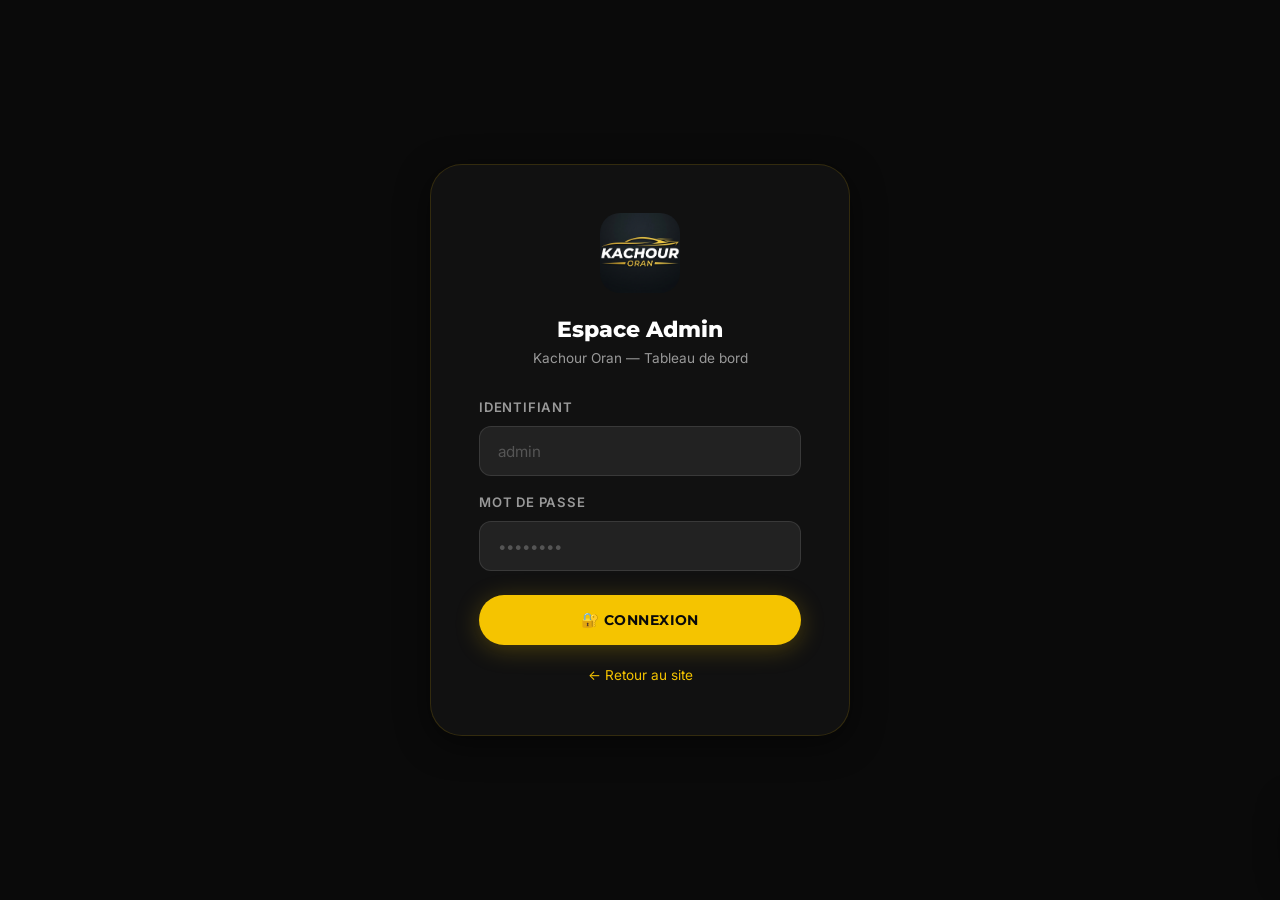
==== admin.html @ e305ddb3 "feat: Site Kachour Oran - Location de voitures - Version initiale complete" ====
<!DOCTYPE html>
<html lang="fr">
<head>
  <meta charset="UTF-8" />
  <meta name="viewport" content="width=device-width, initial-scale=1.0" />
  <title>Admin — Kachour Oran</title>
  <meta name="robots" content="noindex, nofollow" />
  <link rel="stylesheet" href="assets/css/style.css" />
  <style>
    body { background: var(--black); }

    /* ---- Login Screen ---- */
    .login-screen {
      min-height: 100vh;
      display: flex;
      align-items: center;
      justify-content: center;
      padding: 24px;
    }

    .login-card {
      background: var(--black-2);
      border: 1px solid rgba(245,196,0,0.15);
      border-radius: var(--radius-xl);
      padding: 48px;
      width: 100%;
      max-width: 420px;
      text-align: center;
      box-shadow: var(--shadow-card);
    }

    .login-logo {
      width: 80px; height: 80px;
      border-radius: var(--radius-lg);
      overflow: hidden;
      margin: 0 auto 24px;
    }

    .login-logo img { width: 100%; height: 100%; object-fit: cover; }

    /* ---- Admin Layout ---- */
    .admin-layout {
      display: none;
      min-height: 100vh;
    }

    .admin-layout.active { display: flex; }

    .admin-sidebar {
      width: 260px;
      min-height: 100vh;
      background: var(--black-2);
      border-right: 1px solid rgba(245,196,0,0.1);
      padding: 24px 0;
      display: flex;
      flex-direction: column;
      position: fixed;
      top: 0; left: 0;
      z-index: 100;
    }

    .sidebar-logo {
      display: flex;
      align-items: center;
      gap: 12px;
      padding: 0 24px 24px;
      border-bottom: 1px solid rgba(255,255,255,0.06);
      margin-bottom: 16px;
    }

    .sidebar-logo img { width: 44px; height: 44px; border-radius: 8px; object-fit: cover; }
    .sidebar-logo-text { font-family: var(--font-heading); font-weight: 800; font-size: 0.95rem; }
    .sidebar-logo-badge { font-size: 0.65rem; color: var(--gold); font-weight: 600; letter-spacing: 0.08em; text-transform: uppercase; }

    .sidebar-nav { flex: 1; padding: 0 12px; }

    .sidebar-nav-link {
      display: flex;
      align-items: center;
      gap: 12px;
      padding: 12px 16px;
      border-radius: var(--radius-md);
      font-size: 0.88rem;
      font-weight: 600;
      color: rgba(255,255,255,0.6);
      cursor: pointer;
      transition: var(--transition-fast);
      margin-bottom: 4px;
      border: none;
      background: none;
      width: 100%;
      text-align: left;
    }

    .sidebar-nav-link:hover { background: rgba(255,255,255,0.05); color: var(--white); }
    .sidebar-nav-link.active { background: rgba(245,196,0,0.12); color: var(--gold); }

    .sidebar-nav-icon { font-size: 1.1rem; width: 22px; text-align: center; }

    .sidebar-footer { padding: 16px 24px; border-top: 1px solid rgba(255,255,255,0.06); }

    /* ---- Admin Main ---- */
    .admin-main {
      margin-left: 260px;
      flex: 1;
      padding: 32px;
      min-height: 100vh;
    }

    .admin-topbar {
      display: flex;
      align-items: center;
      justify-content: space-between;
      margin-bottom: 32px;
    }

    .admin-title { font-family: var(--font-heading); font-weight: 800; font-size: 1.4rem; }
    .admin-date { font-size: 0.82rem; color: var(--grey-2); }

    /* ---- KPI Cards ---- */
    .kpi-grid {
      display: grid;
      grid-template-columns: repeat(4, 1fr);
      gap: 20px;
      margin-bottom: 32px;
    }

    .kpi-card {
      background: var(--black-2);
      border: 1px solid rgba(255,255,255,0.06);
      border-radius: var(--radius-lg);
      padding: 24px;
      transition: var(--transition-fast);
    }

    .kpi-card:hover { border-color: rgba(245,196,0,0.2); }

    .kpi-top { display: flex; align-items: center; justify-content: space-between; margin-bottom: 12px; }
    .kpi-icon { font-size: 1.5rem; }
    .kpi-trend { font-size: 0.75rem; font-weight: 600; padding: 3px 8px; border-radius: 50px; }
    .kpi-trend.up { background: rgba(72,199,142,0.15); color: #48c78e; }
    .kpi-trend.down { background: rgba(229,62,62,0.15); color: #e53e3e; }
    .kpi-value { font-family: var(--font-heading); font-size: 1.8rem; font-weight: 900; margin-bottom: 4px; }
    .kpi-label { font-size: 0.78rem; color: var(--grey-2); font-weight: 500; }

    /* ---- Tables ---- */
    .admin-panel { display: none; }
    .admin-panel.active { display: block; }

    .admin-section-header {
      display: flex;
      align-items: center;
      justify-content: space-between;
      margin-bottom: 20px;
    }

    .admin-section-title {
      font-family: var(--font-heading);
      font-weight: 800;
      font-size: 1.05rem;
    }

    .table-card {
      background: var(--black-2);
      border: 1px solid rgba(255,255,255,0.06);
      border-radius: var(--radius-lg);
      overflow: hidden;
    }

    .data-table {
      width: 100%;
      border-collapse: collapse;
    }

    .data-table th {
      background: var(--black-3);
      padding: 14px 16px;
      text-align: left;
      font-size: 0.75rem;
      font-weight: 700;
      letter-spacing: 0.08em;
      text-transform: uppercase;
      color: var(--grey-2);
      border-bottom: 1px solid rgba(255,255,255,0.05);
    }

    .data-table td {
      padding: 14px 16px;
      font-size: 0.88rem;
      border-bottom: 1px solid rgba(255,255,255,0.04);
      vertical-align: middle;
    }

    .data-table tr:last-child td { border-bottom: none; }
    .data-table tr:hover td { background: rgba(245,196,0,0.03); }

    /* Status badges */
    .status-badge {
      display: inline-block;
      padding: 4px 10px;
      border-radius: 50px;
      font-size: 0.72rem;
      font-weight: 700;
      letter-spacing: 0.04em;
    }

    .status-confirmed  { background: rgba(72,199,142,0.15); color: #48c78e; }
    .status-pending    { background: rgba(245,196,0,0.15); color: #f5c400; }
    .status-cancelled  { background: rgba(229,62,62,0.15); color: #e53e3e; }
    .status-available  { background: rgba(72,199,142,0.15); color: #48c78e; }
    .status-rented     { background: rgba(245,196,0,0.15); color: #f5c400; }
    .status-maintenance{ background: rgba(229,62,62,0.15); color: #e53e3e; }

    /* ---- Action buttons ---- */
    .action-btn {
      padding: 6px 12px;
      border-radius: 6px;
      font-size: 0.75rem;
      font-weight: 600;
      cursor: pointer;
      border: none;
      transition: var(--transition-fast);
      font-family: var(--font-body);
    }

    .action-btn-view  { background: rgba(255,255,255,0.08); color: var(--white); }
    .action-btn-edit  { background: rgba(245,196,0,0.12); color: var(--gold); }
    .action-btn-del   { background: rgba(229,62,62,0.12); color: #e53e3e; }
    .action-btn:hover { opacity: 0.8; transform: translateY(-1px); }

    /* ---- Search / filter bar ---- */
    .search-bar {
      display: flex;
      align-items: center;
      gap: 12px;
      margin-bottom: 20px;
      flex-wrap: wrap;
    }

    .search-input {
      flex: 1;
      min-width: 200px;
      padding: 10px 16px;
      background: var(--black-3);
      border: 1px solid rgba(255,255,255,0.1);
      border-radius: var(--radius-md);
      color: var(--white);
      font-size: 0.88rem;
      outline: none;
    }

    .search-input:focus { border-color: var(--gold); }

    /* ---- Responsive ---- */
    @media (max-width: 1024px) {
      .kpi-grid { grid-template-columns: repeat(2, 1fr); }
    }

    @media (max-width: 768px) {
      .admin-sidebar { transform: translateX(-100%); transition: transform 0.3s; }
      .admin-sidebar.open { transform: translateX(0); }
      .admin-main { margin-left: 0; padding: 16px; }
      .kpi-grid { grid-template-columns: 1fr 1fr; }
    }
  </style>
</head>
<body>

  <!-- ===== LOGIN SCREEN ===== -->
  <div class="login-screen" id="login-screen">
    <div class="login-card" id="login-card">
      <div class="login-logo">
        <img src="assets/images/logo.jpg" alt="Kachour Oran" />
      </div>
      <h1 class="heading-sm" style="margin-bottom:6px;">Espace Admin</h1>
      <p class="body-sm text-grey" style="margin-bottom:28px;">Kachour Oran — Tableau de bord</p>

      <div class="form-group" style="margin-bottom:16px;text-align:left;">
        <label class="form-label" for="login-user">Identifiant</label>
        <input class="form-control" type="text" id="login-user" placeholder="admin" />
      </div>

      <div class="form-group" style="margin-bottom:24px;text-align:left;">
        <label class="form-label" for="login-pass">Mot de passe</label>
        <input class="form-control" type="password" id="login-pass" placeholder="••••••••" />
      </div>

      <div id="login-err" style="color:#e53e3e;font-size:0.82rem;margin-bottom:12px;display:none;">
        ❌ Identifiants incorrects
      </div>

      <button class="btn btn-primary" id="login-btn" onclick="doLogin()" style="width:100%;justify-content:center;">
        🔐 Connexion
      </button>

      <p class="body-sm text-grey" style="margin-top:20px;">
        <a href="index.html" style="color:var(--gold);">← Retour au site</a>
      </p>
    </div>
  </div>

  <!-- ===== ADMIN LAYOUT ===== -->
  <div class="admin-layout" id="admin-layout">

    <!-- Sidebar -->
    <aside class="admin-sidebar" id="admin-sidebar" role="navigation" aria-label="Menu admin">
      <div class="sidebar-logo">
        <img src="assets/images/logo.jpg" alt="Kachour Oran" />
        <div>
          <div class="sidebar-logo-text">KACHOUR</div>
          <div class="sidebar-logo-badge">Administration</div>
        </div>
      </div>

      <nav class="sidebar-nav">
        <button class="sidebar-nav-link active" id="nav-dashboard" onclick="showPanel('dashboard')">
          <span class="sidebar-nav-icon">📊</span> Tableau de bord
        </button>
        <button class="sidebar-nav-link" id="nav-reservations" onclick="showPanel('reservations')">
          <span class="sidebar-nav-icon">📅</span> Réservations
        </button>
        <button class="sidebar-nav-link" id="nav-vehicles" onclick="showPanel('vehicles')">
          <span class="sidebar-nav-icon">🚗</span> Véhicules
        </button>
        <button class="sidebar-nav-link" id="nav-clients" onclick="showPanel('clients')">
          <span class="sidebar-nav-icon">👥</span> Clients
        </button>
        <button class="sidebar-nav-link" id="nav-settings" onclick="showPanel('settings')">
          <span class="sidebar-nav-icon">⚙️</span> Paramètres
        </button>
      </nav>

      <div class="sidebar-footer">
        <button class="sidebar-nav-link" id="logout-btn" onclick="doLogout()" style="color:#e53e3e;">
          <span class="sidebar-nav-icon">🚪</span> Déconnexion
        </button>
      </div>
    </aside>

    <!-- Main content -->
    <main class="admin-main" id="admin-main">

      <div class="admin-topbar">
        <div>
          <div class="admin-title" id="panel-title">Tableau de bord</div>
          <div class="admin-date" id="current-date"></div>
        </div>
        <div style="display:flex;align-items:center;gap:12px;">
          <a href="index.html" class="btn btn-outline" id="view-site-btn" style="font-size:0.8rem;padding:10px 18px;" target="_blank">🌐 Voir le site</a>
          <div style="width:38px;height:38px;background:rgba(245,196,0,0.15);border-radius:50%;display:flex;align-items:center;justify-content:center;font-size:1.1rem;">👤</div>
        </div>
      </div>

      <!-- ===== DASHBOARD PANEL ===== -->
      <div class="admin-panel active" id="panel-dashboard">

        <!-- KPIs -->
        <div class="kpi-grid" id="kpi-grid">
          <div class="kpi-card" id="kpi-reservations">
            <div class="kpi-top">
              <span class="kpi-icon">📅</span>
              <span class="kpi-trend up" id="kpi-res-trend">+12%</span>
            </div>
            <div class="kpi-value" id="kpi-res-val">24</div>
            <div class="kpi-label">Réservations ce mois</div>
          </div>
          <div class="kpi-card" id="kpi-revenue">
            <div class="kpi-top">
              <span class="kpi-icon">💰</span>
              <span class="kpi-trend up" id="kpi-rev-trend">+8%</span>
            </div>
            <div class="kpi-value" id="kpi-rev-val">186 000</div>
            <div class="kpi-label">Chiffre d'affaires (DZD)</div>
          </div>
          <div class="kpi-card" id="kpi-cars">
            <div class="kpi-top">
              <span class="kpi-icon">🚗</span>
              <span class="kpi-trend up" id="kpi-cars-trend">+2</span>
            </div>
            <div class="kpi-value" id="kpi-cars-val">6</div>
            <div class="kpi-label">Véhicules actifs</div>
          </div>
          <div class="kpi-card" id="kpi-clients">
            <div class="kpi-top">
              <span class="kpi-icon">👥</span>
              <span class="kpi-trend up" id="kpi-cli-trend">+5</span>
            </div>
            <div class="kpi-value" id="kpi-cli-val">89</div>
            <div class="kpi-label">Clients enregistrés</div>
          </div>
        </div>

        <!-- Recent reservations -->
        <div class="admin-section-header" id="recent-res-header">
          <div class="admin-section-title">📋 Réservations récentes</div>
          <button class="btn btn-outline" id="see-all-res-btn" onclick="showPanel('reservations')" style="font-size:0.8rem;padding:8px 16px;">Voir tout →</button>
        </div>

        <div class="table-card" id="recent-table-card">
          <table class="data-table" id="recent-table">
            <thead>
              <tr>
                <th>Réf.</th>
                <th>Client</th>
                <th>Véhicule</th>
                <th>Dates</th>
                <th>Total</th>
                <th>Statut</th>
              </tr>
            </thead>
            <tbody id="recent-tbody">
              <tr>
                <td><strong>KAC-1042</strong></td>
                <td>Karim Bensalem</td>
                <td>Renault Clio 5</td>
                <td>12 – 15 Déc 2024</td>
                <td style="color:var(--gold);font-weight:700;">9 000 DZD</td>
                <td><span class="status-badge status-confirmed">✅ Confirmé</span></td>
              </tr>
              <tr>
                <td><strong>KAC-1041</strong></td>
                <td>Samia Lamine</td>
                <td>Geely GX3 Pro</td>
                <td>10 – 14 Déc 2024</td>
                <td style="color:var(--gold);font-weight:700;">18 000 DZD</td>
                <td><span class="status-badge status-confirmed">✅ Confirmé</span></td>
              </tr>
              <tr>
                <td><strong>KAC-1040</strong></td>
                <td>Mohamed Rezki</td>
                <td>Hyundai i10</td>
                <td>08 – 10 Déc 2024</td>
                <td style="color:var(--gold);font-weight:700;">5 000 DZD</td>
                <td><span class="status-badge status-pending">⏳ En attente</span></td>
              </tr>
              <tr>
                <td><strong>KAC-1039</strong></td>
                <td>Fatima Zerrouki</td>
                <td>Dacia Logan</td>
                <td>05 – 08 Déc 2024</td>
                <td style="color:var(--gold);font-weight:700;">10 500 DZD</td>
                <td><span class="status-badge status-confirmed">✅ Confirmé</span></td>
              </tr>
              <tr>
                <td><strong>KAC-1038</strong></td>
                <td>Omar Khelil</td>
                <td>Peugeot 208</td>
                <td>01 – 03 Déc 2024</td>
                <td style="color:var(--gold);font-weight:700;">6 400 DZD</td>
                <td><span class="status-badge status-cancelled">❌ Annulé</span></td>
              </tr>
            </tbody>
          </table>
        </div>

      </div>

      <!-- ===== RESERVATIONS PANEL ===== -->
      <div class="admin-panel" id="panel-reservations">
        <div class="admin-section-header">
          <div class="admin-section-title">📅 Toutes les réservations</div>
          <button class="btn btn-primary" id="add-res-btn" style="font-size:0.82rem;padding:10px 18px;">+ Nouvelle</button>
        </div>

        <div class="search-bar" id="res-search-bar">
          <input class="search-input" type="text" id="res-search" placeholder="🔍 Rechercher un client, une réf..." />
          <select class="form-control" id="res-filter-status" style="max-width:160px;padding:10px 14px;height:auto;">
            <option value="">Tous les statuts</option>
            <option value="confirmed">Confirmé</option>
            <option value="pending">En attente</option>
            <option value="cancelled">Annulé</option>
          </select>
        </div>

        <div class="table-card" id="res-table-card">
          <table class="data-table" id="res-table">
            <thead>
              <tr>
                <th>Réf.</th>
                <th>Client</th>
                <th>Téléphone</th>
                <th>Véhicule</th>
                <th>Début</th>
                <th>Fin</th>
                <th>Total</th>
                <th>Statut</th>
                <th>Actions</th>
              </tr>
            </thead>
            <tbody id="res-tbody">
              <tr><td><strong>KAC-1042</strong></td><td>Karim Bensalem</td><td>0770123456</td><td>Clio 5</td><td>12/12</td><td>15/12</td><td style="color:var(--gold);font-weight:700;">9 000</td><td><span class="status-badge status-confirmed">Confirmé</span></td><td><button class="action-btn action-btn-edit" id="edit-res-1042">✏️</button> <button class="action-btn action-btn-del" id="del-res-1042">🗑️</button></td></tr>
              <tr><td><strong>KAC-1041</strong></td><td>Samia Lamine</td><td>0660987654</td><td>Geely GX3</td><td>10/12</td><td>14/12</td><td style="color:var(--gold);font-weight:700;">18 000</td><td><span class="status-badge status-confirmed">Confirmé</span></td><td><button class="action-btn action-btn-edit" id="edit-res-1041">✏️</button> <button class="action-btn action-btn-del" id="del-res-1041">🗑️</button></td></tr>
              <tr><td><strong>KAC-1040</strong></td><td>Mohamed Rezki</td><td>0550456123</td><td>i10</td><td>08/12</td><td>10/12</td><td style="color:var(--gold);font-weight:700;">5 000</td><td><span class="status-badge status-pending">En attente</span></td><td><button class="action-btn action-btn-edit" id="edit-res-1040">✏️</button> <button class="action-btn action-btn-del" id="del-res-1040">🗑️</button></td></tr>
              <tr><td><strong>KAC-1039</strong></td><td>Fatima Zerrouki</td><td>0770654321</td><td>Logan</td><td>05/12</td><td>08/12</td><td style="color:var(--gold);font-weight:700;">10 500</td><td><span class="status-badge status-confirmed">Confirmé</span></td><td><button class="action-btn action-btn-edit" id="edit-res-1039">✏️</button> <button class="action-btn action-btn-del" id="del-res-1039">🗑️</button></td></tr>
              <tr><td><strong>KAC-1038</strong></td><td>Omar Khelil</td><td>0660111222</td><td>Peugeot 208</td><td>01/12</td><td>03/12</td><td style="color:var(--gold);font-weight:700;">6 400</td><td><span class="status-badge status-cancelled">Annulé</span></td><td><button class="action-btn action-btn-edit" id="edit-res-1038">✏️</button> <button class="action-btn action-btn-del" id="del-res-1038">🗑️</button></td></tr>
            </tbody>
          </table>
        </div>
      </div>

      <!-- ===== VEHICLES PANEL ===== -->
      <div class="admin-panel" id="panel-vehicles">
        <div class="admin-section-header">
          <div class="admin-section-title">🚗 Gestion des véhicules</div>
          <button class="btn btn-primary" id="add-car-btn" style="font-size:0.82rem;padding:10px 18px;">+ Ajouter</button>
        </div>
        <div class="table-card" id="vehicles-table-card">
          <table class="data-table" id="vehicles-table">
            <thead>
              <tr><th>ID</th><th>Véhicule</th><th>Catégorie</th><th>Immatriculation</th><th>Prix/jour</th><th>Kilométrage</th><th>Statut</th><th>Actions</th></tr>
            </thead>
            <tbody id="vehicles-tbody">
              <tr><td>V001</td><td>Renault Clio 5</td><td>Économique</td><td>12345-217-31</td><td style="color:var(--gold);">3 000 DZD</td><td>45 200 km</td><td><span class="status-badge status-available">Disponible</span></td><td><button class="action-btn action-btn-edit" id="edit-car-1">✏️</button></td></tr>
              <tr><td>V002</td><td>Geely GX3 Pro</td><td>SUV</td><td>54321-217-31</td><td style="color:var(--gold);">4 500 DZD</td><td>22 800 km</td><td><span class="status-badge status-rented">En location</span></td><td><button class="action-btn action-btn-edit" id="edit-car-2">✏️</button></td></tr>
              <tr><td>V003</td><td>Hyundai i10</td><td>Compacte</td><td>67890-217-31</td><td style="color:var(--gold);">2 500 DZD</td><td>61 000 km</td><td><span class="status-badge status-available">Disponible</span></td><td><button class="action-btn action-btn-edit" id="edit-car-3">✏️</button></td></tr>
              <tr><td>V004</td><td>Dacia Logan</td><td>Familiale</td><td>11111-217-31</td><td style="color:var(--gold);">3 500 DZD</td><td>38 500 km</td><td><span class="status-badge status-available">Disponible</span></td><td><button class="action-btn action-btn-edit" id="edit-car-4">✏️</button></td></tr>
              <tr><td>V005</td><td>Peugeot 208</td><td>Économique</td><td>22222-217-31</td><td style="color:var(--gold);">3 200 DZD</td><td>29 100 km</td><td><span class="status-badge status-maintenance">Révision</span></td><td><button class="action-btn action-btn-edit" id="edit-car-5">✏️</button></td></tr>
              <tr><td>V006</td><td>Renault Kangoo</td><td>Utilitaire</td><td>33333-217-31</td><td style="color:var(--gold);">4 000 DZD</td><td>78 200 km</td><td><span class="status-badge status-available">Disponible</span></td><td><button class="action-btn action-btn-edit" id="edit-car-6">✏️</button></td></tr>
            </tbody>
          </table>
        </div>
      </div>

      <!-- ===== CLIENTS PANEL ===== -->
      <div class="admin-panel" id="panel-clients">
        <div class="admin-section-header">
          <div class="admin-section-title">👥 Gestion des clients</div>
        </div>
        <div class="search-bar" id="cli-search-bar">
          <input class="search-input" type="text" id="cli-search" placeholder="🔍 Rechercher un client..." />
        </div>
        <div class="table-card" id="clients-table-card">
          <table class="data-table" id="clients-table">
            <thead>
              <tr><th>ID</th><th>Nom complet</th><th>Téléphone</th><th>Email</th><th>Réservations</th><th>Dernier contact</th><th>Actions</th></tr>
            </thead>
            <tbody id="clients-tbody">
              <tr><td>C001</td><td>Karim Bensalem</td><td>0770123456</td><td>karim@email.com</td><td>3</td><td>12 Déc 2024</td><td><button class="action-btn action-btn-view" id="view-client-1">👁️</button></td></tr>
              <tr><td>C002</td><td>Samia Lamine</td><td>0660987654</td><td>samia@email.com</td><td>1</td><td>10 Déc 2024</td><td><button class="action-btn action-btn-view" id="view-client-2">👁️</button></td></tr>
              <tr><td>C003</td><td>Mohamed Rezki</td><td>0550456123</td><td>—</td><td>2</td><td>08 Déc 2024</td><td><button class="action-btn action-btn-view" id="view-client-3">👁️</button></td></tr>
              <tr><td>C004</td><td>Fatima Zerrouki</td><td>0770654321</td><td>fatima@email.com</td><td>1</td><td>05 Déc 2024</td><td><button class="action-btn action-btn-view" id="view-client-4">👁️</button></td></tr>
              <tr><td>C005</td><td>Omar Khelil</td><td>0660111222</td><td>—</td><td>1</td><td>01 Déc 2024</td><td><button class="action-btn action-btn-view" id="view-client-5">👁️</button></td></tr>
            </tbody>
          </table>
        </div>
      </div>

      <!-- ===== SETTINGS PANEL ===== -->
      <div class="admin-panel" id="panel-settings">
        <div class="admin-section-title" style="margin-bottom:24px;">⚙️ Paramètres</div>
        <div style="background:var(--black-2);border:1px solid rgba(255,255,255,0.06);border-radius:var(--radius-lg);padding:32px;max-width:600px;">
          <div style="margin-bottom:20px;" class="form-group">
            <label class="form-label" for="setting-phone">📞 Téléphone affiché</label>
            <input class="form-control" type="tel" id="setting-phone" value="0770 78 94 15" />
          </div>
          <div style="margin-bottom:20px;" class="form-group">
            <label class="form-label" for="setting-email">📧 Email affiché</label>
            <input class="form-control" type="email" id="setting-email" value="Gklocation93@gmail.com" />
          </div>
          <div style="margin-bottom:20px;" class="form-group">
            <label class="form-label" for="setting-address">📍 Adresse</label>
            <input class="form-control" type="text" id="setting-address" value="Oran, Algérie" />
          </div>
          <button class="btn btn-primary" id="save-settings-btn" onclick="showToast('Paramètres sauvegardés !')">💾 Sauvegarder</button>
        </div>
      </div>

    </main>
  </div>

  <!-- Toast -->
  <div class="toast" id="admin-toast" role="alert">
    <span class="toast-icon">✅</span>
    <span id="admin-toast-msg">Action effectuée</span>
  </div>

  <script>
    // ===== Date =====
    document.getElementById('current-date').textContent = new Date().toLocaleDateString('fr-DZ', {
      weekday: 'long', day: 'numeric', month: 'long', year: 'numeric'
    });

    // ===== Login =====
    // Demo credentials (hardcoded prototype — not for production)
    const ADMIN_USER = 'admin';
    const ADMIN_PASS = 'kachour2024';

    document.getElementById('login-pass').addEventListener('keydown', (e) => {
      if (e.key === 'Enter') doLogin();
    });

    function doLogin() {
      const u = document.getElementById('login-user').value.trim();
      const p = document.getElementById('login-pass').value;

      if (u === ADMIN_USER && p === ADMIN_PASS) {
        document.getElementById('login-screen').style.display = 'none';
        document.getElementById('admin-layout').classList.add('active');
      } else {
        document.getElementById('login-err').style.display = 'block';
        document.getElementById('login-pass').value = '';
        document.getElementById('login-pass').focus();
      }
    }

    function doLogout() {
      document.getElementById('admin-layout').classList.remove('active');
      document.getElementById('login-screen').style.display = 'flex';
      document.getElementById('login-user').value = '';
      document.getElementById('login-pass').value = '';
    }

    // ===== Panel navigation =====
    const panelTitles = {
      dashboard:    '📊 Tableau de bord',
      reservations: '📅 Réservations',
      vehicles:     '🚗 Véhicules',
      clients:      '👥 Clients',
      settings:     '⚙️ Paramètres'
    };

    function showPanel(name) {
      document.querySelectorAll('.admin-panel').forEach(p => p.classList.remove('active'));
      document.querySelectorAll('.sidebar-nav-link').forEach(l => l.classList.remove('active'));

      document.getElementById('panel-' + name).classList.add('active');
      document.getElementById('nav-' + name).classList.add('active');
      document.getElementById('panel-title').textContent = panelTitles[name] || name;
    }

    // ===== Toast =====
    function showToast(msg) {
      const t = document.getElementById('admin-toast');
      document.getElementById('admin-toast-msg').textContent = msg;
      t.classList.add('show');
      setTimeout(() => t.classList.remove('show'), 3000);
    }

    // ===== Action button listeners =====
    document.querySelectorAll('.action-btn-del').forEach(btn => {
      btn.addEventListener('click', function() {
        if (confirm('Supprimer cet élément ?')) {
          this.closest('tr').style.opacity = '0.4';
          showToast('Supprimé avec succès.');
        }
      });
    });

    document.querySelectorAll('.action-btn-edit').forEach(btn => {
      btn.addEventListener('click', () => showToast('Mode édition activé (bientôt disponible).'));
    });

    document.querySelectorAll('.action-btn-view').forEach(btn => {
      btn.addEventListener('click', () => showToast('Fiche client (bientôt disponible).'));
    });

    // ===== Search filters =====
    document.getElementById('res-search').addEventListener('input', function() {
      const q = this.value.toLowerCase();
      document.querySelectorAll('#res-tbody tr').forEach(tr => {
        tr.style.display = tr.textContent.toLowerCase().includes(q) ? '' : 'none';
      });
    });

    document.getElementById('cli-search').addEventListener('input', function() {
      const q = this.value.toLowerCase();
      document.querySelectorAll('#clients-tbody tr').forEach(tr => {
        tr.style.display = tr.textContent.toLowerCase().includes(q) ? '' : 'none';
      });
    });
  </script>
</body>
</html>
---- assets/css/style.css ----
/* ===================================================
   KACHOUR ORAN — Design System
   Palette: #0a0a0a (noir), #f5c400 (or), #ffffff
   =================================================== */

/* ---------- 1. Fonts ---------- */
@import url('https://fonts.googleapis.com/css2?family=Montserrat:wght@400;600;700;800;900&family=Inter:wght@300;400;500;600&display=swap');

/* ---------- 2. CSS Variables ---------- */
:root {
  --gold:       #f5c400;
  --gold-dark:  #d4a900;
  --gold-light: #ffe566;
  --black:      #0a0a0a;
  --black-2:    #111111;
  --black-3:    #1a1a1a;
  --black-4:    #222222;
  --white:      #ffffff;
  --grey-1:     #f0f0f0;
  --grey-2:     #999999;
  --grey-3:     #555555;

  --font-heading: 'Montserrat', sans-serif;
  --font-body:    'Inter', sans-serif;

  --radius-sm: 6px;
  --radius-md: 12px;
  --radius-lg: 20px;
  --radius-xl: 32px;

  --shadow-card: 0 8px 32px rgba(0,0,0,0.5);
  --shadow-gold: 0 4px 24px rgba(245,196,0,0.25);

  --transition-fast:   0.2s cubic-bezier(0.16,1,0.3,1);
  --transition-normal: 0.4s cubic-bezier(0.16,1,0.3,1);
  --transition-slow:   0.7s cubic-bezier(0.16,1,0.3,1);

  --nav-height: 72px;
  --container:  1240px;
}

/* ---------- 3. Reset & Base ---------- */
*, *::before, *::after { box-sizing: border-box; margin: 0; padding: 0; }

html {
  scroll-behavior: smooth;
  font-size: 16px;
}

body {
  font-family: var(--font-body);
  background: var(--black);
  color: var(--white);
  line-height: 1.6;
  overflow-x: hidden;
  -webkit-font-smoothing: antialiased;
}

img { max-width: 100%; display: block; }
a  { text-decoration: none; color: inherit; }
ul { list-style: none; }
button { cursor: pointer; border: none; background: none; font-family: inherit; }

/* ---------- 4. Layout ---------- */
.container {
  width: 100%;
  max-width: var(--container);
  margin: 0 auto;
  padding: 0 24px;
}

.section-padding { padding: 100px 0; }
.section-padding-sm { padding: 60px 0; }

/* ---------- 5. Typography ---------- */
h1, h2, h3, h4, h5 { font-family: var(--font-heading); font-weight: 800; line-height: 1.1; }

.heading-xl { font-size: clamp(2.4rem, 5vw, 4rem); letter-spacing: -0.02em; }
.heading-lg { font-size: clamp(1.8rem, 3.5vw, 3rem); letter-spacing: -0.015em; }
.heading-md { font-size: clamp(1.4rem, 2.5vw, 2rem); }
.heading-sm { font-size: clamp(1.1rem, 1.8vw, 1.4rem); }

.text-gold   { color: var(--gold); }
.text-grey   { color: var(--grey-2); }
.text-white  { color: var(--white); }
.text-center { text-align: center; }

.body-lg { font-size: 1.1rem; line-height: 1.7; }
.body-md { font-size: 0.95rem; line-height: 1.65; }
.body-sm { font-size: 0.85rem; line-height: 1.6; }

/* ---------- 6. Buttons ---------- */
.btn {
  display: inline-flex;
  align-items: center;
  gap: 8px;
  padding: 14px 32px;
  border-radius: 50px;
  font-family: var(--font-heading);
  font-weight: 700;
  font-size: 0.9rem;
  letter-spacing: 0.03em;
  text-transform: uppercase;
  transition: var(--transition-normal);
  position: relative;
  overflow: hidden;
  min-height: 50px;
}

.btn-primary {
  background: var(--gold);
  color: var(--black);
  box-shadow: var(--shadow-gold);
}
.btn-primary:hover {
  background: var(--gold-light);
  transform: translateY(-2px);
  box-shadow: 0 8px 32px rgba(245,196,0,0.4);
}

.btn-outline {
  background: transparent;
  color: var(--white);
  border: 2px solid rgba(255,255,255,0.3);
}
.btn-outline:hover {
  border-color: var(--gold);
  color: var(--gold);
  transform: translateY(-2px);
}

.btn-whatsapp {
  background: #25D366;
  color: #fff;
}
.btn-whatsapp:hover {
  background: #1aad52;
  transform: translateY(-2px);
}

/* ---------- 7. Navigation ---------- */
.navbar {
  position: fixed;
  top: 0; left: 0; right: 0;
  z-index: 1000;
  height: var(--nav-height);
  display: flex;
  align-items: center;
  background: rgba(10,10,10,0.85);
  backdrop-filter: blur(16px);
  -webkit-backdrop-filter: blur(16px);
  border-bottom: 1px solid rgba(245,196,0,0.1);
  transition: var(--transition-normal);
}

.navbar.scrolled {
  background: rgba(10,10,10,0.97);
  border-bottom-color: rgba(245,196,0,0.2);
}

.nav-inner {
  display: flex;
  align-items: center;
  justify-content: space-between;
  width: 100%;
}

.nav-logo {
  display: flex;
  align-items: center;
  gap: 10px;
}

.nav-logo img {
  height: 44px;
  width: auto;
  object-fit: contain;
  border-radius: 4px;
}

.nav-logo-text {
  font-family: var(--font-heading);
  font-weight: 900;
  font-size: 1.1rem;
  line-height: 1;
}
.nav-logo-text span {
  color: var(--gold);
  display: block;
  font-size: 0.65rem;
  letter-spacing: 0.15em;
  text-transform: uppercase;
  font-weight: 600;
}

.nav-links {
  display: flex;
  align-items: center;
  gap: 40px;
}

.nav-links a {
  font-size: 0.88rem;
  font-weight: 600;
  letter-spacing: 0.04em;
  text-transform: uppercase;
  color: rgba(255,255,255,0.75);
  transition: var(--transition-fast);
  position: relative;
  padding-bottom: 2px;
}

.nav-links a::after {
  content: '';
  position: absolute;
  bottom: -4px;
  left: 0;
  width: 0;
  height: 2px;
  background: var(--gold);
  transition: var(--transition-fast);
}

.nav-links a:hover,
.nav-links a.active {
  color: var(--white);
}

.nav-links a:hover::after,
.nav-links a.active::after {
  width: 100%;
}

.nav-cta { margin-left: 16px; }

/* Hamburger */
.hamburger {
  display: none;
  flex-direction: column;
  gap: 5px;
  padding: 8px;
  cursor: pointer;
}

.hamburger span {
  display: block;
  width: 24px;
  height: 2px;
  background: var(--white);
  border-radius: 2px;
  transition: var(--transition-fast);
}

.hamburger.active span:nth-child(1) { transform: translateY(7px) rotate(45deg); }
.hamburger.active span:nth-child(2) { opacity: 0; }
.hamburger.active span:nth-child(3) { transform: translateY(-7px) rotate(-45deg); }

/* Mobile menu */
.nav-mobile {
  display: none;
  position: fixed;
  top: var(--nav-height);
  left: 0; right: 0;
  background: rgba(10,10,10,0.98);
  backdrop-filter: blur(20px);
  padding: 24px;
  flex-direction: column;
  gap: 8px;
  border-bottom: 1px solid rgba(245,196,0,0.15);
  z-index: 999;
  transform: translateY(-20px);
  opacity: 0;
  pointer-events: none;
  transition: var(--transition-normal);
}

.nav-mobile.open {
  display: flex;
  transform: translateY(0);
  opacity: 1;
  pointer-events: auto;
}

.nav-mobile a {
  display: block;
  padding: 14px 16px;
  font-family: var(--font-heading);
  font-weight: 700;
  font-size: 1rem;
  text-transform: uppercase;
  letter-spacing: 0.04em;
  color: rgba(255,255,255,0.8);
  border-radius: var(--radius-md);
  transition: var(--transition-fast);
}

.nav-mobile a:hover,
.nav-mobile a.active {
  background: rgba(245,196,0,0.1);
  color: var(--gold);
}

/* ---------- 8. Section Header ---------- */
.section-header {
  text-align: center;
  margin-bottom: 64px;
}

.section-badge {
  display: inline-block;
  padding: 6px 16px;
  background: rgba(245,196,0,0.12);
  border: 1px solid rgba(245,196,0,0.3);
  border-radius: 50px;
  font-size: 0.78rem;
  font-weight: 700;
  letter-spacing: 0.1em;
  text-transform: uppercase;
  color: var(--gold);
  margin-bottom: 16px;
}

.section-divider {
  width: 60px;
  height: 3px;
  background: var(--gold);
  margin: 20px auto 0;
  border-radius: 2px;
}

/* ---------- 9. Cards ---------- */
.card {
  background: var(--black-3);
  border-radius: var(--radius-lg);
  border: 1px solid rgba(255,255,255,0.06);
  overflow: hidden;
  transition: var(--transition-normal);
}

.card:hover {
  border-color: rgba(245,196,0,0.2);
  transform: translateY(-4px);
  box-shadow: var(--shadow-card), var(--shadow-gold);
}

/* ---------- 10. Feature icons ---------- */
.feature-icon {
  width: 56px;
  height: 56px;
  border-radius: var(--radius-md);
  background: rgba(245,196,0,0.12);
  display: flex;
  align-items: center;
  justify-content: center;
  font-size: 1.6rem;
  flex-shrink: 0;
  transition: var(--transition-fast);
}

.card:hover .feature-icon {
  background: rgba(245,196,0,0.22);
}

/* ---------- 11. Badge / Tags ---------- */
.badge {
  display: inline-block;
  padding: 4px 12px;
  border-radius: 50px;
  font-size: 0.75rem;
  font-weight: 600;
  letter-spacing: 0.06em;
  text-transform: uppercase;
}

.badge-gold    { background: var(--gold); color: var(--black); }
.badge-outline { border: 1px solid var(--gold); color: var(--gold); }

/* ---------- 12. Stars ---------- */
.stars { color: var(--gold); letter-spacing: 2px; font-size: 1rem; }

/* ---------- 13. Form Elements ---------- */
.form-group { display: flex; flex-direction: column; gap: 8px; }

.form-label {
  font-size: 0.82rem;
  font-weight: 600;
  letter-spacing: 0.06em;
  text-transform: uppercase;
  color: var(--grey-2);
}

.form-control {
  width: 100%;
  padding: 14px 18px;
  background: var(--black-4);
  border: 1.5px solid rgba(255,255,255,0.1);
  border-radius: var(--radius-md);
  color: var(--white);
  font-family: var(--font-body);
  font-size: 0.95rem;
  outline: none;
  transition: var(--transition-fast);
  min-height: 50px;
}

.form-control:focus {
  border-color: var(--gold);
  background: rgba(245,196,0,0.04);
}

.form-control::placeholder { color: var(--grey-3); }

select.form-control { appearance: none; -webkit-appearance: none; cursor: pointer; }

/* ---------- 14. Progress steps ---------- */
.steps-bar {
  display: flex;
  align-items: center;
  gap: 0;
  margin-bottom: 48px;
}

.step-item {
  display: flex;
  flex-direction: column;
  align-items: center;
  gap: 8px;
  flex: 1;
  position: relative;
}

.step-item:not(:last-child)::after {
  content: '';
  position: absolute;
  top: 20px;
  left: 50%;
  width: 100%;
  height: 2px;
  background: rgba(255,255,255,0.1);
}

.step-item.done:not(:last-child)::after,
.step-item.active:not(:last-child)::after {
  background: var(--gold);
}

.step-circle {
  width: 40px;
  height: 40px;
  border-radius: 50%;
  background: var(--black-4);
  border: 2px solid rgba(255,255,255,0.15);
  display: flex;
  align-items: center;
  justify-content: center;
  font-weight: 700;
  font-size: 0.85rem;
  z-index: 1;
  transition: var(--transition-normal);
}

.step-item.active .step-circle {
  background: var(--gold);
  color: var(--black);
  border-color: var(--gold);
}

.step-item.done .step-circle {
  background: var(--gold);
  color: var(--black);
  border-color: var(--gold);
}

.step-label {
  font-size: 0.7rem;
  font-weight: 600;
  letter-spacing: 0.06em;
  text-transform: uppercase;
  color: var(--grey-2);
  white-space: nowrap;
}

.step-item.active .step-label { color: var(--gold); }
.step-item.done  .step-label  { color: rgba(255,255,255,0.7); }

/* ---------- 15. Scroll animations ---------- */
.reveal {
  opacity: 0;
  transform: translateY(30px);
}
.reveal.visible {
  opacity: 1;
  transform: translateY(0);
  transition: opacity var(--transition-slow), transform var(--transition-slow);
}

.reveal-left  { opacity: 0; transform: translateX(-30px); }
.reveal-right { opacity: 0; transform: translateX(30px); }
.reveal-left.visible,
.reveal-right.visible {
  opacity: 1;
  transform: translateX(0);
  transition: opacity var(--transition-slow), transform var(--transition-slow);
}

/* ---------- 16. Gold line accent ---------- */
.gold-line {
  width: 100%;
  height: 1px;
  background: linear-gradient(90deg, transparent, var(--gold), transparent);
  opacity: 0.3;
  margin: 0 auto;
}

/* ---------- 17. Notification toast ---------- */
.toast {
  position: fixed;
  bottom: 30px;
  right: 30px;
  background: var(--black-3);
  border: 1px solid rgba(245,196,0,0.3);
  border-radius: var(--radius-md);
  padding: 16px 24px;
  display: flex;
  align-items: center;
  gap: 12px;
  font-size: 0.9rem;
  font-weight: 500;
  box-shadow: var(--shadow-card);
  z-index: 9999;
  transform: translateX(120%);
  transition: transform 0.4s cubic-bezier(0.16,1,0.3,1);
}

.toast.show { transform: translateX(0); }
.toast-icon { font-size: 1.4rem; }

/* ---------- 18. Footer ---------- */
.footer {
  background: #050505;
  border-top: 1px solid rgba(245,196,0,0.1);
  padding: 72px 0 32px;
}

.footer-grid {
  display: grid;
  grid-template-columns: 2fr 1fr 1fr 1.5fr;
  gap: 48px;
  margin-bottom: 60px;
}

.footer-logo img {
  height: 50px;
  margin-bottom: 16px;
}

.footer-desc {
  font-size: 0.88rem;
  color: var(--grey-2);
  line-height: 1.75;
  max-width: 280px;
}

.footer-title {
  font-family: var(--font-heading);
  font-weight: 700;
  font-size: 0.8rem;
  letter-spacing: 0.1em;
  text-transform: uppercase;
  color: var(--gold);
  margin-bottom: 20px;
}

.footer-links { display: flex; flex-direction: column; gap: 10px; }
.footer-links a {
  font-size: 0.88rem;
  color: var(--grey-2);
  transition: var(--transition-fast);
}
.footer-links a:hover { color: var(--white); padding-left: 6px; }

.footer-contact-item {
  display: flex;
  align-items: flex-start;
  gap: 10px;
  font-size: 0.88rem;
  color: var(--grey-2);
  margin-bottom: 12px;
}
.footer-contact-icon {
  font-size: 1rem;
  margin-top: 2px;
  color: var(--gold);
  flex-shrink: 0;
}

.footer-bottom {
  border-top: 1px solid rgba(255,255,255,0.06);
  padding-top: 24px;
  display: flex;
  align-items: center;
  justify-content: space-between;
  font-size: 0.82rem;
  color: var(--grey-3);
}

/* ---------- 19. WhatsApp Floating Button ---------- */
.whatsapp-float {
  position: fixed;
  bottom: 30px;
  left: 30px;
  width: 58px;
  height: 58px;
  background: #25D366;
  border-radius: 50%;
  display: flex;
  align-items: center;
  justify-content: center;
  font-size: 1.6rem;
  box-shadow: 0 4px 20px rgba(37,211,102,0.4);
  transition: var(--transition-normal);
  z-index: 990;
}

.whatsapp-float:hover {
  transform: scale(1.1) translateY(-4px);
  box-shadow: 0 8px 32px rgba(37,211,102,0.5);
}

/* Pulse ring */
.whatsapp-float::before {
  content: '';
  position: absolute;
  inset: -6px;
  border-radius: 50%;
  border: 2px solid rgba(37,211,102,0.4);
  animation: pulse-ring 2s ease infinite;
}

@keyframes pulse-ring {
  0%   { transform: scale(1); opacity: 1; }
  100% { transform: scale(1.4); opacity: 0; }
}

/* ---------- 20. Page header ---------- */
.page-header {
  padding: 140px 0 80px;
  text-align: center;
  background: linear-gradient(180deg, rgba(245,196,0,0.05) 0%, transparent 100%);
  position: relative;
  overflow: hidden;
}

.page-header::before {
  content: '';
  position: absolute;
  top: 0; left: 0; right: 0;
  height: 1px;
  background: linear-gradient(90deg, transparent, var(--gold), transparent);
}

/* ---------- 21. Responsive ---------- */
@media (max-width: 1024px) {
  .footer-grid { grid-template-columns: 1fr 1fr; gap: 36px; }
}

@media (max-width: 768px) {
  :root { --nav-height: 64px; }
  .section-padding { padding: 72px 0; }

  .nav-links, .nav-cta { display: none; }
  .hamburger { display: flex; }

  .footer-grid { grid-template-columns: 1fr; gap: 32px; }

  .footer-bottom { flex-direction: column; gap: 12px; text-align: center; }

  .steps-bar { flex-direction: column; gap: 12px; align-items: flex-start; }
  .step-item { flex-direction: row; flex: unset; width: 100%; }
  .step-item:not(:last-child)::after { display: none; }

  .toast { right: 16px; left: 16px; bottom: 16px; }
}

@media (max-width: 480px) {
  .container { padding: 0 16px; }
  .btn { padding: 12px 24px; font-size: 0.82rem; }
}

/* ---------- 22. Prefers reduced motion ---------- */
@media (prefers-reduced-motion: reduce) {
  *, *::before, *::after { transition-duration: 0.01ms !important; animation-duration: 0.01ms !important; }
  .whatsapp-float::before { animation: none; }
}
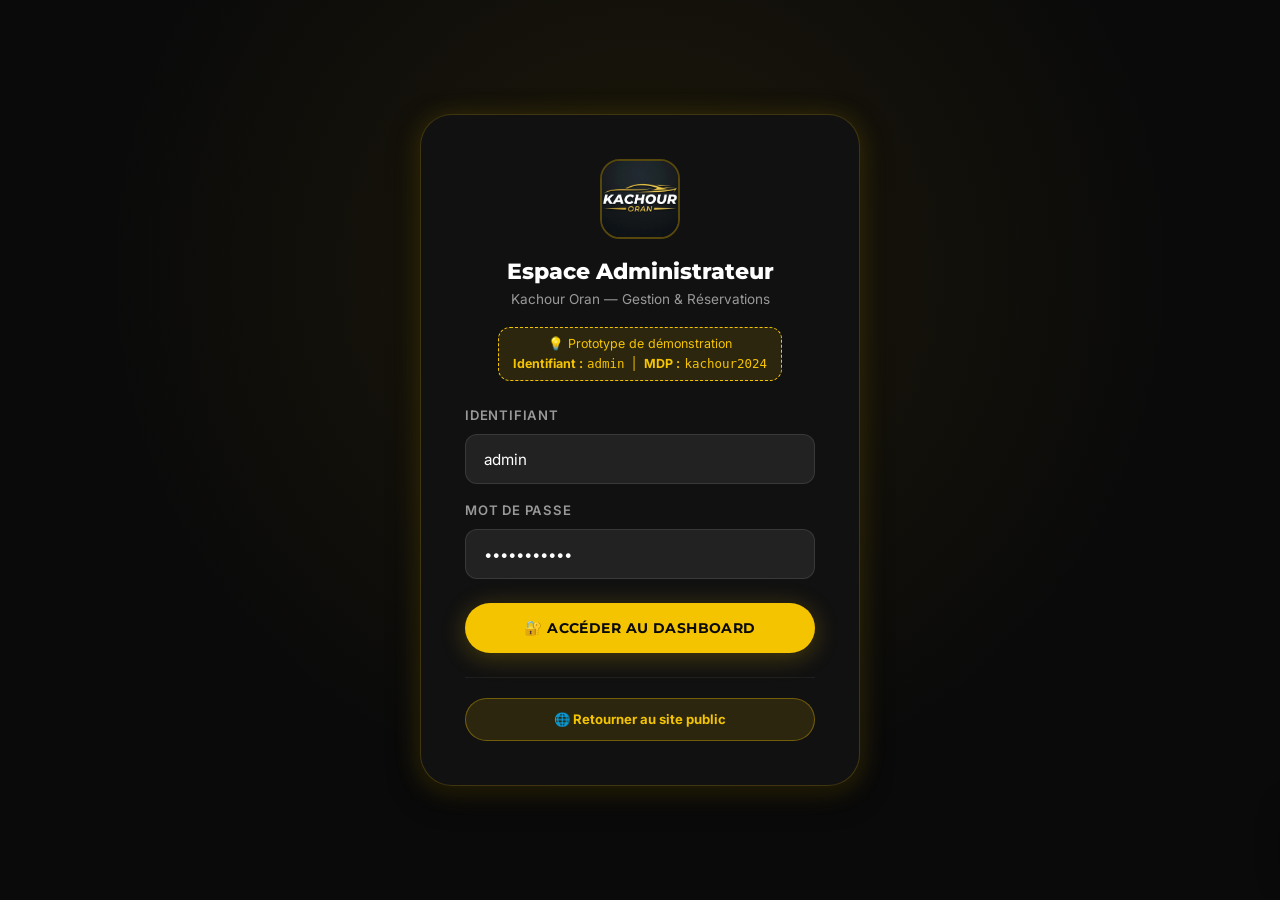
==== commit 0f6c5320: "feat(admin): enrichissement dashboard (statistiques visuelles, graphiques, modal reservation) + lien" ====
--- a/admin.html
+++ b/admin.html
@@ -3,11 +3,11 @@
 <head>
   <meta charset="UTF-8" />
   <meta name="viewport" content="width=device-width, initial-scale=1.0" />
-  <title>Admin — Kachour Oran</title>
+  <title>Admin Dashboard — Kachour Oran</title>
   <meta name="robots" content="noindex, nofollow" />
   <link rel="stylesheet" href="assets/css/style.css" />
   <style>
-    body { background: var(--black); }
+    body { background: var(--black); min-height: 100vh; }
 
     /* ---- Login Screen ---- */
     .login-screen {
@@ -16,27 +16,40 @@
       align-items: center;
       justify-content: center;
       padding: 24px;
+      background: radial-gradient(circle at 50% 30%, rgba(245, 196, 0, 0.08) 0%, transparent 60%), var(--black);
     }
 
     .login-card {
       background: var(--black-2);
-      border: 1px solid rgba(245,196,0,0.15);
+      border: 1px solid rgba(245, 196, 0, 0.2);
       border-radius: var(--radius-xl);
-      padding: 48px;
+      padding: 44px;
       width: 100%;
-      max-width: 420px;
+      max-width: 440px;
       text-align: center;
-      box-shadow: var(--shadow-card);
+      box-shadow: var(--shadow-card), var(--shadow-gold);
     }
 
     .login-logo {
       width: 80px; height: 80px;
       border-radius: var(--radius-lg);
       overflow: hidden;
-      margin: 0 auto 24px;
+      margin: 0 auto 20px;
+      border: 2px solid rgba(245, 196, 0, 0.3);
     }
 
     .login-logo img { width: 100%; height: 100%; object-fit: cover; }
+
+    .proto-badge {
+      display: inline-block;
+      padding: 6px 14px;
+      background: rgba(245, 196, 0, 0.12);
+      border: 1px dashed var(--gold);
+      border-radius: var(--radius-md);
+      font-size: 0.78rem;
+      color: var(--gold);
+      margin-bottom: 24px;
+    }
 
     /* ---- Admin Layout ---- */
     .admin-layout {
@@ -47,30 +60,31 @@
     .admin-layout.active { display: flex; }
 
     .admin-sidebar {
-      width: 260px;
+      width: 270px;
       min-height: 100vh;
       background: var(--black-2);
-      border-right: 1px solid rgba(245,196,0,0.1);
+      border-right: 1px solid rgba(245, 196, 0, 0.12);
       padding: 24px 0;
       display: flex;
       flex-direction: column;
       position: fixed;
-      top: 0; left: 0;
+      top: 0; left: 0; bottom: 0;
       z-index: 100;
+      overflow-y: auto;
     }
 
     .sidebar-logo {
       display: flex;
       align-items: center;
       gap: 12px;
-      padding: 0 24px 24px;
-      border-bottom: 1px solid rgba(255,255,255,0.06);
-      margin-bottom: 16px;
+      padding: 0 24px 20px;
+      border-bottom: 1px solid rgba(255, 255, 255, 0.06);
+      margin-bottom: 20px;
     }
 
     .sidebar-logo img { width: 44px; height: 44px; border-radius: 8px; object-fit: cover; }
     .sidebar-logo-text { font-family: var(--font-heading); font-weight: 800; font-size: 0.95rem; }
-    .sidebar-logo-badge { font-size: 0.65rem; color: var(--gold); font-weight: 600; letter-spacing: 0.08em; text-transform: uppercase; }
+    .sidebar-logo-badge { font-size: 0.65rem; color: var(--gold); font-weight: 700; letter-spacing: 0.08em; text-transform: uppercase; }
 
     .sidebar-nav { flex: 1; padding: 0 12px; }
 
@@ -82,29 +96,30 @@
       border-radius: var(--radius-md);
       font-size: 0.88rem;
       font-weight: 600;
-      color: rgba(255,255,255,0.6);
+      color: rgba(255, 255, 255, 0.65);
       cursor: pointer;
-      transition: var(--transition-fast);
-      margin-bottom: 4px;
+      transition: background-color var(--transition-fast), color var(--transition-fast);
+      margin-bottom: 6px;
       border: none;
       background: none;
       width: 100%;
       text-align: left;
     }
 
-    .sidebar-nav-link:hover { background: rgba(255,255,255,0.05); color: var(--white); }
-    .sidebar-nav-link.active { background: rgba(245,196,0,0.12); color: var(--gold); }
-
-    .sidebar-nav-icon { font-size: 1.1rem; width: 22px; text-align: center; }
-
-    .sidebar-footer { padding: 16px 24px; border-top: 1px solid rgba(255,255,255,0.06); }
+    .sidebar-nav-link:hover { background: rgba(255, 255, 255, 0.06); color: var(--white); }
+    .sidebar-nav-link.active { background: rgba(245, 196, 0, 0.14); color: var(--gold); }
+
+    .sidebar-nav-icon { font-size: 1.15rem; width: 24px; text-align: center; }
+
+    .sidebar-footer { padding: 16px 20px; border-top: 1px solid rgba(255, 255, 255, 0.06); display: flex; flex-direction: column; gap: 8px; }
 
     /* ---- Admin Main ---- */
     .admin-main {
-      margin-left: 260px;
+      margin-left: 270px;
       flex: 1;
-      padding: 32px;
+      padding: 32px 40px 60px;
       min-height: 100vh;
+      max-width: 1400px;
     }
 
     .admin-topbar {
@@ -112,10 +127,42 @@
       align-items: center;
       justify-content: space-between;
       margin-bottom: 32px;
-    }
-
-    .admin-title { font-family: var(--font-heading); font-weight: 800; font-size: 1.4rem; }
-    .admin-date { font-size: 0.82rem; color: var(--grey-2); }
+      flex-wrap: wrap;
+      gap: 16px;
+      padding-bottom: 20px;
+      border-bottom: 1px solid rgba(255, 255, 255, 0.06);
+    }
+
+    .admin-title { font-family: var(--font-heading); font-weight: 800; font-size: 1.5rem; }
+    .admin-date { font-size: 0.82rem; color: var(--grey-2); margin-top: 4px; }
+
+    /* ---- Quick Nav Return Bar ---- */
+    .topbar-actions {
+      display: flex;
+      align-items: center;
+      gap: 12px;
+      flex-wrap: wrap;
+    }
+
+    .btn-live-site {
+      display: inline-flex;
+      align-items: center;
+      gap: 8px;
+      background: rgba(245, 196, 0, 0.12);
+      border: 1px solid rgba(245, 196, 0, 0.35);
+      color: var(--gold);
+      padding: 10px 18px;
+      border-radius: 50px;
+      font-size: 0.82rem;
+      font-weight: 700;
+      transition: background-color var(--transition-fast), transform var(--transition-normal);
+    }
+
+    .btn-live-site:hover {
+      background: var(--gold);
+      color: var(--black);
+      transform: translateY(-2px);
+    }
 
     /* ---- KPI Cards ---- */
     .kpi-grid {
@@ -127,21 +174,139 @@
 
     .kpi-card {
       background: var(--black-2);
-      border: 1px solid rgba(255,255,255,0.06);
+      border: 1px solid rgba(255, 255, 255, 0.08);
       border-radius: var(--radius-lg);
       padding: 24px;
-      transition: var(--transition-fast);
-    }
-
-    .kpi-card:hover { border-color: rgba(245,196,0,0.2); }
+      transition: border-color var(--transition-fast), transform var(--transition-normal);
+    }
+
+    .kpi-card:hover {
+      border-color: rgba(245, 196, 0, 0.3);
+      transform: translateY(-2px);
+    }
 
     .kpi-top { display: flex; align-items: center; justify-content: space-between; margin-bottom: 12px; }
-    .kpi-icon { font-size: 1.5rem; }
-    .kpi-trend { font-size: 0.75rem; font-weight: 600; padding: 3px 8px; border-radius: 50px; }
-    .kpi-trend.up { background: rgba(72,199,142,0.15); color: #48c78e; }
-    .kpi-trend.down { background: rgba(229,62,62,0.15); color: #e53e3e; }
-    .kpi-value { font-family: var(--font-heading); font-size: 1.8rem; font-weight: 900; margin-bottom: 4px; }
+    .kpi-icon { font-size: 1.6rem; }
+    .kpi-trend { font-size: 0.75rem; font-weight: 700; padding: 4px 10px; border-radius: 50px; }
+    .kpi-trend.up { background: rgba(72, 199, 142, 0.15); color: #48c78e; }
+    .kpi-trend.down { background: rgba(229, 62, 62, 0.15); color: #e53e3e; }
+    .kpi-value { font-family: var(--font-heading); font-size: 1.85rem; font-weight: 900; margin-bottom: 4px; color: var(--white); }
     .kpi-label { font-size: 0.78rem; color: var(--grey-2); font-weight: 500; }
+
+    /* ---- Statistics Section / Visual Charts ---- */
+    .stats-visual-grid {
+      display: grid;
+      grid-template-columns: 2fr 1fr;
+      gap: 24px;
+      margin-bottom: 36px;
+    }
+
+    .stats-panel-card {
+      background: var(--black-2);
+      border: 1px solid rgba(255, 255, 255, 0.06);
+      border-radius: var(--radius-lg);
+      padding: 24px;
+    }
+
+    .stats-panel-header {
+      display: flex;
+      align-items: center;
+      justify-content: space-between;
+      margin-bottom: 20px;
+    }
+
+    .stats-panel-title {
+      font-size: 0.95rem;
+      font-weight: 700;
+      color: var(--white);
+    }
+
+    /* Bar Chart representation */
+    .bar-chart {
+      display: flex;
+      align-items: flex-end;
+      gap: 16px;
+      height: 180px;
+      padding-top: 20px;
+      border-bottom: 1px solid rgba(255, 255, 255, 0.08);
+      margin-bottom: 12px;
+    }
+
+    .bar-col {
+      flex: 1;
+      display: flex;
+      flex-direction: column;
+      align-items: center;
+      gap: 8px;
+      height: 100%;
+      justify-content: flex-end;
+    }
+
+    .bar-fill {
+      width: 100%;
+      max-width: 38px;
+      background: linear-gradient(180deg, var(--gold) 0%, rgba(245, 196, 0, 0.3) 100%);
+      border-radius: 6px 6px 0 0;
+      transition: height 0.6s var(--easing-premium);
+      position: relative;
+    }
+
+    .bar-fill:hover {
+      background: var(--gold);
+      box-shadow: 0 0 16px rgba(245, 196, 0, 0.4);
+    }
+
+    .bar-fill::after {
+      content: attr(data-val);
+      position: absolute;
+      top: -22px;
+      left: 50%;
+      transform: translateX(-50%);
+      font-size: 0.72rem;
+      font-weight: 700;
+      color: var(--gold);
+      white-space: nowrap;
+    }
+
+    .bar-label {
+      font-size: 0.72rem;
+      color: var(--grey-2);
+      font-weight: 600;
+      text-transform: uppercase;
+    }
+
+    /* Donut / Progress breakdown */
+    .progress-group {
+      display: flex;
+      flex-direction: column;
+      gap: 16px;
+    }
+
+    .progress-item {
+      display: flex;
+      flex-direction: column;
+      gap: 6px;
+    }
+
+    .progress-item-head {
+      display: flex;
+      justify-content: space-between;
+      font-size: 0.82rem;
+    }
+
+    .progress-bar-bg {
+      width: 100%;
+      height: 8px;
+      background: var(--black-4);
+      border-radius: 50px;
+      overflow: hidden;
+    }
+
+    .progress-bar-fill {
+      height: 100%;
+      border-radius: 50px;
+      transition: width 0.6s var(--easing-premium);
+    }
 
     /* ---- Tables ---- */
     .admin-panel { display: none; }
@@ -152,81 +317,87 @@
       align-items: center;
       justify-content: space-between;
       margin-bottom: 20px;
+      flex-wrap: wrap;
+      gap: 12px;
     }
 
     .admin-section-title {
       font-family: var(--font-heading);
       font-weight: 800;
-      font-size: 1.05rem;
+      font-size: 1.15rem;
     }
 
     .table-card {
       background: var(--black-2);
-      border: 1px solid rgba(255,255,255,0.06);
+      border: 1px solid rgba(255, 255, 255, 0.06);
       border-radius: var(--radius-lg);
-      overflow: hidden;
+      overflow-x: auto;
     }
 
     .data-table {
       width: 100%;
       border-collapse: collapse;
+      min-width: 650px;
     }
 
     .data-table th {
       background: var(--black-3);
-      padding: 14px 16px;
+      padding: 14px 18px;
       text-align: left;
       font-size: 0.75rem;
       font-weight: 700;
       letter-spacing: 0.08em;
       text-transform: uppercase;
       color: var(--grey-2);
-      border-bottom: 1px solid rgba(255,255,255,0.05);
+      border-bottom: 1px solid rgba(255, 255, 255, 0.06);
     }
 
     .data-table td {
-      padding: 14px 16px;
+      padding: 16px 18px;
       font-size: 0.88rem;
-      border-bottom: 1px solid rgba(255,255,255,0.04);
+      border-bottom: 1px solid rgba(255, 255, 255, 0.04);
       vertical-align: middle;
     }
 
     .data-table tr:last-child td { border-bottom: none; }
-    .data-table tr:hover td { background: rgba(245,196,0,0.03); }
+    .data-table tr:hover td { background: rgba(245, 196, 0, 0.03); }
 
     /* Status badges */
     .status-badge {
       display: inline-block;
-      padding: 4px 10px;
+      padding: 4px 12px;
       border-radius: 50px;
-      font-size: 0.72rem;
+      font-size: 0.74rem;
       font-weight: 700;
       letter-spacing: 0.04em;
     }
 
-    .status-confirmed  { background: rgba(72,199,142,0.15); color: #48c78e; }
-    .status-pending    { background: rgba(245,196,0,0.15); color: #f5c400; }
-    .status-cancelled  { background: rgba(229,62,62,0.15); color: #e53e3e; }
-    .status-available  { background: rgba(72,199,142,0.15); color: #48c78e; }
-    .status-rented     { background: rgba(245,196,0,0.15); color: #f5c400; }
-    .status-maintenance{ background: rgba(229,62,62,0.15); color: #e53e3e; }
+    .status-confirmed  { background: rgba(72, 199, 142, 0.15); color: #48c78e; border: 1px solid rgba(72, 199, 142, 0.3); }
+    .status-pending    { background: rgba(245, 196, 0, 0.15); color: #f5c400; border: 1px solid rgba(245, 196, 0, 0.3); }
+    .status-cancelled  { background: rgba(229, 62, 62, 0.15); color: #e53e3e; border: 1px solid rgba(229, 62, 62, 0.3); }
+    .status-available  { background: rgba(72, 199, 142, 0.15); color: #48c78e; border: 1px solid rgba(72, 199, 142, 0.3); }
+    .status-rented     { background: rgba(245, 196, 0, 0.15); color: #f5c400; border: 1px solid rgba(245, 196, 0, 0.3); }
+    .status-maintenance{ background: rgba(229, 62, 62, 0.15); color: #e53e3e; border: 1px solid rgba(229, 62, 62, 0.3); }
 
     /* ---- Action buttons ---- */
     .action-btn {
       padding: 6px 12px;
       border-radius: 6px;
-      font-size: 0.75rem;
+      font-size: 0.78rem;
       font-weight: 600;
       cursor: pointer;
       border: none;
-      transition: var(--transition-fast);
+      transition: opacity var(--transition-fast), transform var(--transition-fast);
       font-family: var(--font-body);
-    }
-
-    .action-btn-view  { background: rgba(255,255,255,0.08); color: var(--white); }
-    .action-btn-edit  { background: rgba(245,196,0,0.12); color: var(--gold); }
-    .action-btn-del   { background: rgba(229,62,62,0.12); color: #e53e3e; }
-    .action-btn:hover { opacity: 0.8; transform: translateY(-1px); }
+      display: inline-flex;
+      align-items: center;
+      gap: 4px;
+    }
+
+    .action-btn-view  { background: rgba(255, 255, 255, 0.08); color: var(--white); }
+    .action-btn-edit  { background: rgba(245, 196, 0, 0.12); color: var(--gold); }
+    .action-btn-del   { background: rgba(229, 62, 62, 0.12); color: #e53e3e; }
+    .action-btn:hover { opacity: 0.85; transform: translateY(-1px); }
 
     /* ---- Search / filter bar ---- */
     .search-bar {
@@ -239,28 +410,71 @@
 
     .search-input {
       flex: 1;
-      min-width: 200px;
-      padding: 10px 16px;
+      min-width: 220px;
+      padding: 12px 18px;
       background: var(--black-3);
-      border: 1px solid rgba(255,255,255,0.1);
+      border: 1px solid rgba(255, 255, 255, 0.1);
       border-radius: var(--radius-md);
       color: var(--white);
       font-size: 0.88rem;
       outline: none;
+      transition: border-color var(--transition-fast);
     }
 
     .search-input:focus { border-color: var(--gold); }
+
+    /* Modal for Adding Item */
+    .modal-overlay {
+      position: fixed;
+      inset: 0;
+      background: rgba(0, 0, 0, 0.8);
+      backdrop-filter: blur(8px);
+      z-index: 10000;
+      display: none;
+      align-items: center;
+      justify-content: center;
+      padding: 20px;
+    }
+
+    .modal-overlay.open { display: flex; }
+
+    .modal-box {
+      background: var(--black-2);
+      border: 1px solid rgba(245, 196, 0, 0.3);
+      border-radius: var(--radius-xl);
+      padding: 36px;
+      width: 100%;
+      max-width: 500px;
+      box-shadow: var(--shadow-card);
+    }
+
+    .modal-header {
+      display: flex;
+      justify-content: space-between;
+      align-items: center;
+      margin-bottom: 24px;
+    }
+
+    .modal-close {
+      font-size: 1.5rem;
+      color: var(--grey-2);
+      cursor: pointer;
+    }
+
+    .modal-close:hover { color: var(--white); }
 
     /* ---- Responsive ---- */
     @media (max-width: 1024px) {
       .kpi-grid { grid-template-columns: repeat(2, 1fr); }
+      .stats-visual-grid { grid-template-columns: 1fr; }
     }
 
     @media (max-width: 768px) {
-      .admin-sidebar { transform: translateX(-100%); transition: transform 0.3s; }
+      .admin-sidebar { transform: translateX(-100%); transition: transform 0.3s var(--easing-premium); }
       .admin-sidebar.open { transform: translateX(0); }
-      .admin-main { margin-left: 0; padding: 16px; }
+      .admin-main { margin-left: 0; padding: 20px 16px; }
       .kpi-grid { grid-template-columns: 1fr 1fr; }
+      .topbar-actions { width: 100%; justify-content: space-between; }
     }
   </style>
 </head>
@@ -270,32 +484,42 @@
   <div class="login-screen" id="login-screen">
     <div class="login-card" id="login-card">
       <div class="login-logo">
-        <img src="assets/images/logo.jpg" alt="Kachour Oran" />
-      </div>
-      <h1 class="heading-sm" style="margin-bottom:6px;">Espace Admin</h1>
-      <p class="body-sm text-grey" style="margin-bottom:28px;">Kachour Oran — Tableau de bord</p>
+        <picture>
+          <source srcset="assets/images/logo.webp" type="image/webp" />
+          <img src="assets/images/logo.jpg" alt="Kachour Oran" />
+        </picture>
+      </div>
+      <h1 class="heading-sm" style="margin-bottom:6px;">Espace Administrateur</h1>
+      <p class="body-sm text-grey" style="margin-bottom:16px;">Kachour Oran — Gestion & Réservations</p>
+
+      <div class="proto-badge">
+        💡 Prototype de démonstration<br />
+        <strong>Identifiant :</strong> <code>admin</code> &nbsp;|&nbsp; <strong>MDP :</strong> <code>kachour2024</code>
+      </div>
 
       <div class="form-group" style="margin-bottom:16px;text-align:left;">
         <label class="form-label" for="login-user">Identifiant</label>
-        <input class="form-control" type="text" id="login-user" placeholder="admin" />
+        <input class="form-control" type="text" id="login-user" value="admin" />
       </div>
 
       <div class="form-group" style="margin-bottom:24px;text-align:left;">
         <label class="form-label" for="login-pass">Mot de passe</label>
-        <input class="form-control" type="password" id="login-pass" placeholder="••••••••" />
-      </div>
-
-      <div id="login-err" style="color:#e53e3e;font-size:0.82rem;margin-bottom:12px;display:none;">
+        <input class="form-control" type="password" id="login-pass" value="kachour2024" />
+      </div>
+
+      <div id="login-err" style="color:#e53e3e;font-size:0.82rem;margin-bottom:14px;display:none;">
         ❌ Identifiants incorrects
       </div>
 
       <button class="btn btn-primary" id="login-btn" onclick="doLogin()" style="width:100%;justify-content:center;">
-        🔐 Connexion
+        🔐 Accéder au Dashboard
       </button>
 
-      <p class="body-sm text-grey" style="margin-top:20px;">
-        <a href="index.html" style="color:var(--gold);">← Retour au site</a>
-      </p>
+      <div style="margin-top:24px;padding-top:20px;border-top:1px solid rgba(255,255,255,0.06);">
+        <a href="index.html" class="btn-live-site" style="width:100%;justify-content:center;">
+          🌐 Retourner au site public
+        </a>
+      </div>
     </div>
   </div>
 
@@ -305,7 +529,10 @@
     <!-- Sidebar -->
     <aside class="admin-sidebar" id="admin-sidebar" role="navigation" aria-label="Menu admin">
       <div class="sidebar-logo">
-        <img src="assets/images/logo.jpg" alt="Kachour Oran" />
+        <picture>
+          <source srcset="assets/images/logo.webp" type="image/webp" />
+          <img src="assets/images/logo.jpg" alt="Kachour Oran" />
+        </picture>
         <div>
           <div class="sidebar-logo-text">KACHOUR</div>
           <div class="sidebar-logo-badge">Administration</div>
@@ -331,7 +558,10 @@
       </nav>
 
       <div class="sidebar-footer">
-        <button class="sidebar-nav-link" id="logout-btn" onclick="doLogout()" style="color:#e53e3e;">
+        <a href="index.html" class="btn-live-site" target="_blank" style="justify-content:center;">
+          🌐 Voir le site public ↗
+        </a>
+        <button class="sidebar-nav-link" id="logout-btn" onclick="doLogout()" style="color:#e53e3e;margin-top:4px;">
           <span class="sidebar-nav-icon">🚪</span> Déconnexion
         </button>
       </div>
@@ -342,12 +572,16 @@
 
       <div class="admin-topbar">
         <div>
-          <div class="admin-title" id="panel-title">Tableau de bord</div>
+          <div class="admin-title" id="panel-title">📊 Tableau de bord</div>
           <div class="admin-date" id="current-date"></div>
         </div>
-        <div style="display:flex;align-items:center;gap:12px;">
-          <a href="index.html" class="btn btn-outline" id="view-site-btn" style="font-size:0.8rem;padding:10px 18px;" target="_blank">🌐 Voir le site</a>
-          <div style="width:38px;height:38px;background:rgba(245,196,0,0.15);border-radius:50%;display:flex;align-items:center;justify-content:center;font-size:1.1rem;">👤</div>
+        <div class="topbar-actions">
+          <a href="index.html" class="btn-live-site" target="_blank" id="view-site-topbar-btn">
+            🌐 Aller sur le site en direct ↗
+          </a>
+          <button class="btn btn-outline" onclick="openAddResModal()" style="font-size:0.82rem;padding:10px 18px;">
+            + Nouvelle réservation
+          </button>
         </div>
       </div>
 
@@ -359,41 +593,121 @@
           <div class="kpi-card" id="kpi-reservations">
             <div class="kpi-top">
               <span class="kpi-icon">📅</span>
-              <span class="kpi-trend up" id="kpi-res-trend">+12%</span>
+              <span class="kpi-trend up" id="kpi-res-trend">+18% ce mois</span>
             </div>
-            <div class="kpi-value" id="kpi-res-val">24</div>
-            <div class="kpi-label">Réservations ce mois</div>
+            <div class="kpi-value" id="kpi-res-val">28</div>
+            <div class="kpi-label">Réservations validées</div>
           </div>
+
           <div class="kpi-card" id="kpi-revenue">
             <div class="kpi-top">
               <span class="kpi-icon">💰</span>
-              <span class="kpi-trend up" id="kpi-rev-trend">+8%</span>
+              <span class="kpi-trend up" id="kpi-rev-trend">+14%</span>
             </div>
-            <div class="kpi-value" id="kpi-rev-val">186 000</div>
-            <div class="kpi-label">Chiffre d'affaires (DZD)</div>
+            <div class="kpi-value" id="kpi-rev-val">245 000 <span style="font-size:1rem;color:var(--gold);">DZD</span></div>
+            <div class="kpi-label">Chiffre d'affaires mensuel</div>
           </div>
+
           <div class="kpi-card" id="kpi-cars">
             <div class="kpi-top">
               <span class="kpi-icon">🚗</span>
-              <span class="kpi-trend up" id="kpi-cars-trend">+2</span>
+              <span class="kpi-trend up" id="kpi-cars-trend">83% occupation</span>
             </div>
-            <div class="kpi-value" id="kpi-cars-val">6</div>
-            <div class="kpi-label">Véhicules actifs</div>
+            <div class="kpi-value" id="kpi-cars-val">6 / 6</div>
+            <div class="kpi-label">Véhicules de la flotte</div>
           </div>
+
           <div class="kpi-card" id="kpi-clients">
             <div class="kpi-top">
-              <span class="kpi-icon">👥</span>
-              <span class="kpi-trend up" id="kpi-cli-trend">+5</span>
+              <span class="kpi-icon">⭐</span>
+              <span class="kpi-trend up" id="kpi-cli-trend">4.9 / 5.0</span>
             </div>
-            <div class="kpi-value" id="kpi-cli-val">89</div>
-            <div class="kpi-label">Clients enregistrés</div>
+            <div class="kpi-value" id="kpi-cli-val">100%</div>
+            <div class="kpi-label">Satisfaction client</div>
+          </div>
+        </div>
+
+        <!-- Visual Statistics / Charts -->
+        <div class="stats-visual-grid">
+          <!-- Monthly Revenue Trend -->
+          <div class="stats-panel-card">
+            <div class="stats-panel-header">
+              <div class="stats-panel-title">📈 Évolution des revenus (DZD en milliers)</div>
+              <span style="font-size:0.75rem;color:var(--gold);font-weight:700;">Année 2024</span>
+            </div>
+            <div class="bar-chart">
+              <div class="bar-col">
+                <div class="bar-fill" style="height: 45%;" data-val="110k"></div>
+                <span class="bar-label">Juil</span>
+              </div>
+              <div class="bar-col">
+                <div class="bar-fill" style="height: 60%;" data-val="150k"></div>
+                <span class="bar-label">Août</span>
+              </div>
+              <div class="bar-col">
+                <div class="bar-fill" style="height: 55%;" data-val="135k"></div>
+                <span class="bar-label">Sept</span>
+              </div>
+              <div class="bar-col">
+                <div class="bar-fill" style="height: 70%;" data-val="180k"></div>
+                <span class="bar-label">Oct</span>
+              </div>
+              <div class="bar-col">
+                <div class="bar-fill" style="height: 80%;" data-val="210k"></div>
+                <span class="bar-label">Nov</span>
+              </div>
+              <div class="bar-col">
+                <div class="bar-fill" style="height: 95%; background: var(--gold);" data-val="245k"></div>
+                <span class="bar-label" style="color:var(--gold);font-weight:700;">Déc</span>
+              </div>
+            </div>
+            <p class="body-sm text-grey" style="margin-top:8px;">Pic d'activité enregistré en période des fêtes et retours d'expatriés à Oran.</p>
+          </div>
+
+          <!-- Vehicle popularity breakdown -->
+          <div class="stats-panel-card">
+            <div class="stats-panel-header">
+              <div class="stats-panel-title">🚘 Véhicules les plus loués</div>
+            </div>
+            <div class="progress-group">
+              <div class="progress-item">
+                <div class="progress-item-head">
+                  <span>Renault Clio 5</span>
+                  <strong style="color:var(--gold);">42%</strong>
+                </div>
+                <div class="progress-bar-bg">
+                  <div class="progress-bar-fill" style="width: 42%; background: var(--gold);"></div>
+                </div>
+              </div>
+              <div class="progress-item">
+                <div class="progress-item-head">
+                  <span>Geely GX3 Pro</span>
+                  <strong style="color:#48c78e;">33%</strong>
+                </div>
+                <div class="progress-bar-bg">
+                  <div class="progress-bar-fill" style="width: 33%; background: #48c78e;"></div>
+                </div>
+              </div>
+              <div class="progress-item">
+                <div class="progress-item-head">
+                  <span>Hyundai i10</span>
+                  <strong style="color:#3298dc;">25%</strong>
+                </div>
+                <div class="progress-bar-bg">
+                  <div class="progress-bar-fill" style="width: 25%; background: #3298dc;"></div>
+                </div>
+              </div>
+            </div>
+            <div style="margin-top:24px;padding:12px;background:rgba(245,196,0,0.06);border-radius:var(--radius-md);border:1px solid rgba(245,196,0,0.15);font-size:0.8rem;">
+              🚗 <strong>Taux d'occupation :</strong> 5 véhicules en cours de location sur 6.
+            </div>
           </div>
         </div>
 
         <!-- Recent reservations -->
         <div class="admin-section-header" id="recent-res-header">
-          <div class="admin-section-title">📋 Réservations récentes</div>
-          <button class="btn btn-outline" id="see-all-res-btn" onclick="showPanel('reservations')" style="font-size:0.8rem;padding:8px 16px;">Voir tout →</button>
+          <div class="admin-section-title">📋 Dernières réservations en temps réel</div>
+          <button class="btn btn-outline" id="see-all-res-btn" onclick="showPanel('reservations')" style="font-size:0.8rem;padding:8px 16px;">Gérer tout →</button>
         </div>
 
         <div class="table-card" id="recent-table-card">
@@ -404,8 +718,9 @@
                 <th>Client</th>
                 <th>Véhicule</th>
                 <th>Dates</th>
-                <th>Total</th>
+                <th>Montant</th>
                 <th>Statut</th>
+                <th>Actions rapides</th>
               </tr>
             </thead>
             <tbody id="recent-tbody">
@@ -416,6 +731,9 @@
                 <td>12 – 15 Déc 2024</td>
                 <td style="color:var(--gold);font-weight:700;">9 000 DZD</td>
                 <td><span class="status-badge status-confirmed">✅ Confirmé</span></td>
+                <td>
+                  <button class="action-btn action-btn-edit" onclick="toggleStatus(this)">Modifier statut</button>
+                </td>
               </tr>
               <tr>
                 <td><strong>KAC-1041</strong></td>
@@ -424,6 +742,9 @@
                 <td>10 – 14 Déc 2024</td>
                 <td style="color:var(--gold);font-weight:700;">18 000 DZD</td>
                 <td><span class="status-badge status-confirmed">✅ Confirmé</span></td>
+                <td>
+                  <button class="action-btn action-btn-edit" onclick="toggleStatus(this)">Modifier statut</button>
+                </td>
               </tr>
               <tr>
                 <td><strong>KAC-1040</strong></td>
@@ -432,6 +753,9 @@
                 <td>08 – 10 Déc 2024</td>
                 <td style="color:var(--gold);font-weight:700;">5 000 DZD</td>
                 <td><span class="status-badge status-pending">⏳ En attente</span></td>
+                <td>
+                  <button class="action-btn action-btn-edit" onclick="toggleStatus(this)">Confirmer</button>
+                </td>
               </tr>
               <tr>
                 <td><strong>KAC-1039</strong></td>
@@ -440,14 +764,9 @@
                 <td>05 – 08 Déc 2024</td>
                 <td style="color:var(--gold);font-weight:700;">10 500 DZD</td>
                 <td><span class="status-badge status-confirmed">✅ Confirmé</span></td>
-              </tr>
-              <tr>
-                <td><strong>KAC-1038</strong></td>
-                <td>Omar Khelil</td>
-                <td>Peugeot 208</td>
-                <td>01 – 03 Déc 2024</td>
-                <td style="color:var(--gold);font-weight:700;">6 400 DZD</td>
-                <td><span class="status-badge status-cancelled">❌ Annulé</span></td>
+                <td>
+                  <button class="action-btn action-btn-edit" onclick="toggleStatus(this)">Modifier statut</button>
+                </td>
               </tr>
             </tbody>
           </table>
@@ -459,16 +778,16 @@
       <div class="admin-panel" id="panel-reservations">
         <div class="admin-section-header">
           <div class="admin-section-title">📅 Toutes les réservations</div>
-          <button class="btn btn-primary" id="add-res-btn" style="font-size:0.82rem;padding:10px 18px;">+ Nouvelle</button>
+          <button class="btn btn-primary" onclick="openAddResModal()" style="font-size:0.82rem;padding:10px 18px;">+ Nouvelle réservation</button>
         </div>
 
         <div class="search-bar" id="res-search-bar">
-          <input class="search-input" type="text" id="res-search" placeholder="🔍 Rechercher un client, une réf..." />
-          <select class="form-control" id="res-filter-status" style="max-width:160px;padding:10px 14px;height:auto;">
+          <input class="search-input" type="text" id="res-search" placeholder="🔍 Rechercher un client, une référence ou un véhicule..." />
+          <select class="form-control" id="res-filter-status" style="max-width:170px;padding:10px 14px;min-height:46px;">
             <option value="">Tous les statuts</option>
-            <option value="confirmed">Confirmé</option>
-            <option value="pending">En attente</option>
-            <option value="cancelled">Annulé</option>
+            <option value="Confirmé">Confirmé</option>
+            <option value="En attente">En attente</option>
+            <option value="Annulé">Annulé</option>
           </select>
         </div>
 
@@ -480,19 +799,18 @@
                 <th>Client</th>
                 <th>Téléphone</th>
                 <th>Véhicule</th>
-                <th>Début</th>
-                <th>Fin</th>
-                <th>Total</th>
+                <th>Période</th>
+                <th>Montant</th>
                 <th>Statut</th>
                 <th>Actions</th>
               </tr>
             </thead>
             <tbody id="res-tbody">
-              <tr><td><strong>KAC-1042</strong></td><td>Karim Bensalem</td><td>0770123456</td><td>Clio 5</td><td>12/12</td><td>15/12</td><td style="color:var(--gold);font-weight:700;">9 000</td><td><span class="status-badge status-confirmed">Confirmé</span></td><td><button class="action-btn action-btn-edit" id="edit-res-1042">✏️</button> <button class="action-btn action-btn-del" id="del-res-1042">🗑️</button></td></tr>
-              <tr><td><strong>KAC-1041</strong></td><td>Samia Lamine</td><td>0660987654</td><td>Geely GX3</td><td>10/12</td><td>14/12</td><td style="color:var(--gold);font-weight:700;">18 000</td><td><span class="status-badge status-confirmed">Confirmé</span></td><td><button class="action-btn action-btn-edit" id="edit-res-1041">✏️</button> <button class="action-btn action-btn-del" id="del-res-1041">🗑️</button></td></tr>
-              <tr><td><strong>KAC-1040</strong></td><td>Mohamed Rezki</td><td>0550456123</td><td>i10</td><td>08/12</td><td>10/12</td><td style="color:var(--gold);font-weight:700;">5 000</td><td><span class="status-badge status-pending">En attente</span></td><td><button class="action-btn action-btn-edit" id="edit-res-1040">✏️</button> <button class="action-btn action-btn-del" id="del-res-1040">🗑️</button></td></tr>
-              <tr><td><strong>KAC-1039</strong></td><td>Fatima Zerrouki</td><td>0770654321</td><td>Logan</td><td>05/12</td><td>08/12</td><td style="color:var(--gold);font-weight:700;">10 500</td><td><span class="status-badge status-confirmed">Confirmé</span></td><td><button class="action-btn action-btn-edit" id="edit-res-1039">✏️</button> <button class="action-btn action-btn-del" id="del-res-1039">🗑️</button></td></tr>
-              <tr><td><strong>KAC-1038</strong></td><td>Omar Khelil</td><td>0660111222</td><td>Peugeot 208</td><td>01/12</td><td>03/12</td><td style="color:var(--gold);font-weight:700;">6 400</td><td><span class="status-badge status-cancelled">Annulé</span></td><td><button class="action-btn action-btn-edit" id="edit-res-1038">✏️</button> <button class="action-btn action-btn-del" id="del-res-1038">🗑️</button></td></tr>
+              <tr><td><strong>KAC-1042</strong></td><td>Karim Bensalem</td><td>0770 12 34 56</td><td>Renault Clio 5</td><td>12/12 → 15/12</td><td style="color:var(--gold);font-weight:700;">9 000 DZD</td><td><span class="status-badge status-confirmed">Confirmé</span></td><td><button class="action-btn action-btn-edit" onclick="toggleStatus(this)">🔄 Statut</button> <button class="action-btn action-btn-del" onclick="deleteRow(this)">🗑️</button></td></tr>
+              <tr><td><strong>KAC-1041</strong></td><td>Samia Lamine</td><td>0660 98 76 54</td><td>Geely GX3 Pro</td><td>10/12 → 14/12</td><td style="color:var(--gold);font-weight:700;">18 000 DZD</td><td><span class="status-badge status-confirmed">Confirmé</span></td><td><button class="action-btn action-btn-edit" onclick="toggleStatus(this)">🔄 Statut</button> <button class="action-btn action-btn-del" onclick="deleteRow(this)">🗑️</button></td></tr>
+              <tr><td><strong>KAC-1040</strong></td><td>Mohamed Rezki</td><td>0550 45 61 23</td><td>Hyundai i10</td><td>08/12 → 10/12</td><td style="color:var(--gold);font-weight:700;">5 000 DZD</td><td><span class="status-badge status-pending">En attente</span></td><td><button class="action-btn action-btn-edit" onclick="toggleStatus(this)">🔄 Statut</button> <button class="action-btn action-btn-del" onclick="deleteRow(this)">🗑️</button></td></tr>
+              <tr><td><strong>KAC-1039</strong></td><td>Fatima Zerrouki</td><td>0770 65 43 21</td><td>Dacia Logan</td><td>05/12 → 08/12</td><td style="color:var(--gold);font-weight:700;">10 500 DZD</td><td><span class="status-badge status-confirmed">Confirmé</span></td><td><button class="action-btn action-btn-edit" onclick="toggleStatus(this)">🔄 Statut</button> <button class="action-btn action-btn-del" onclick="deleteRow(this)">🗑️</button></td></tr>
+              <tr><td><strong>KAC-1038</strong></td><td>Omar Khelil</td><td>0660 11 12 22</td><td>Peugeot 208</td><td>01/12 → 03/12</td><td style="color:var(--gold);font-weight:700;">6 400 DZD</td><td><span class="status-badge status-cancelled">Annulé</span></td><td><button class="action-btn action-btn-edit" onclick="toggleStatus(this)">🔄 Statut</button> <button class="action-btn action-btn-del" onclick="deleteRow(this)">🗑️</button></td></tr>
             </tbody>
           </table>
         </div>
@@ -501,21 +819,21 @@
       <!-- ===== VEHICLES PANEL ===== -->
       <div class="admin-panel" id="panel-vehicles">
         <div class="admin-section-header">
-          <div class="admin-section-title">🚗 Gestion des véhicules</div>
-          <button class="btn btn-primary" id="add-car-btn" style="font-size:0.82rem;padding:10px 18px;">+ Ajouter</button>
+          <div class="admin-section-title">🚗 Gestion de la flotte</div>
+          <button class="btn btn-primary" onclick="showToast('Formulaire d\'ajout véhicule ouvert')" style="font-size:0.82rem;padding:10px 18px;">+ Ajouter un véhicule</button>
         </div>
         <div class="table-card" id="vehicles-table-card">
           <table class="data-table" id="vehicles-table">
             <thead>
-              <tr><th>ID</th><th>Véhicule</th><th>Catégorie</th><th>Immatriculation</th><th>Prix/jour</th><th>Kilométrage</th><th>Statut</th><th>Actions</th></tr>
+              <tr><th>ID</th><th>Véhicule</th><th>Catégorie</th><th>Immatriculation</th><th>Prix / jour</th><th>Kilométrage</th><th>Statut</th><th>Actions</th></tr>
             </thead>
             <tbody id="vehicles-tbody">
-              <tr><td>V001</td><td>Renault Clio 5</td><td>Économique</td><td>12345-217-31</td><td style="color:var(--gold);">3 000 DZD</td><td>45 200 km</td><td><span class="status-badge status-available">Disponible</span></td><td><button class="action-btn action-btn-edit" id="edit-car-1">✏️</button></td></tr>
-              <tr><td>V002</td><td>Geely GX3 Pro</td><td>SUV</td><td>54321-217-31</td><td style="color:var(--gold);">4 500 DZD</td><td>22 800 km</td><td><span class="status-badge status-rented">En location</span></td><td><button class="action-btn action-btn-edit" id="edit-car-2">✏️</button></td></tr>
-              <tr><td>V003</td><td>Hyundai i10</td><td>Compacte</td><td>67890-217-31</td><td style="color:var(--gold);">2 500 DZD</td><td>61 000 km</td><td><span class="status-badge status-available">Disponible</span></td><td><button class="action-btn action-btn-edit" id="edit-car-3">✏️</button></td></tr>
-              <tr><td>V004</td><td>Dacia Logan</td><td>Familiale</td><td>11111-217-31</td><td style="color:var(--gold);">3 500 DZD</td><td>38 500 km</td><td><span class="status-badge status-available">Disponible</span></td><td><button class="action-btn action-btn-edit" id="edit-car-4">✏️</button></td></tr>
-              <tr><td>V005</td><td>Peugeot 208</td><td>Économique</td><td>22222-217-31</td><td style="color:var(--gold);">3 200 DZD</td><td>29 100 km</td><td><span class="status-badge status-maintenance">Révision</span></td><td><button class="action-btn action-btn-edit" id="edit-car-5">✏️</button></td></tr>
-              <tr><td>V006</td><td>Renault Kangoo</td><td>Utilitaire</td><td>33333-217-31</td><td style="color:var(--gold);">4 000 DZD</td><td>78 200 km</td><td><span class="status-badge status-available">Disponible</span></td><td><button class="action-btn action-btn-edit" id="edit-car-6">✏️</button></td></tr>
+              <tr><td>V001</td><td><strong>Renault Clio 5</strong></td><td>Économique</td><td>12345-217-31</td><td style="color:var(--gold);font-weight:700;">3 000 DZD</td><td>45 200 km</td><td><span class="status-badge status-available">Disponible</span></td><td><button class="action-btn action-btn-edit" onclick="showToast('Véhicule en cours d\'édition')">✏️ Modifier</button></td></tr>
+              <tr><td>V002</td><td><strong>Geely GX3 Pro</strong></td><td>SUV</td><td>54321-217-31</td><td style="color:var(--gold);font-weight:700;">4 500 DZD</td><td>22 800 km</td><td><span class="status-badge status-rented">En location</span></td><td><button class="action-btn action-btn-edit" onclick="showToast('Véhicule en cours d\'édition')">✏️ Modifier</button></td></tr>
+              <tr><td>V003</td><td><strong>Hyundai i10</strong></td><td>Compacte</td><td>67890-217-31</td><td style="color:var(--gold);font-weight:700;">2 500 DZD</td><td>61 000 km</td><td><span class="status-badge status-available">Disponible</span></td><td><button class="action-btn action-btn-edit" onclick="showToast('Véhicule en cours d\'édition')">✏️ Modifier</button></td></tr>
+              <tr><td>V004</td><td><strong>Dacia Logan</strong></td><td>Familiale</td><td>11111-217-31</td><td style="color:var(--gold);font-weight:700;">3 500 DZD</td><td>38 500 km</td><td><span class="status-badge status-available">Disponible</span></td><td><button class="action-btn action-btn-edit" onclick="showToast('Véhicule en cours d\'édition')">✏️ Modifier</button></td></tr>
+              <tr><td>V005</td><td><strong>Peugeot 208</strong></td><td>Économique</td><td>22222-217-31</td><td style="color:var(--gold);font-weight:700;">3 200 DZD</td><td>29 100 km</td><td><span class="status-badge status-maintenance">En révision</span></td><td><button class="action-btn action-btn-edit" onclick="showToast('Véhicule en cours d\'édition')">✏️ Modifier</button></td></tr>
+              <tr><td>V006</td><td><strong>Renault Kangoo</strong></td><td>Utilitaire</td><td>33333-217-31</td><td style="color:var(--gold);font-weight:700;">4 000 DZD</td><td>78 200 km</td><td><span class="status-badge status-available">Disponible</span></td><td><button class="action-btn action-btn-edit" onclick="showToast('Véhicule en cours d\'édition')">✏️ Modifier</button></td></tr>
             </tbody>
           </table>
         </div>
@@ -524,7 +842,7 @@
       <!-- ===== CLIENTS PANEL ===== -->
       <div class="admin-panel" id="panel-clients">
         <div class="admin-section-header">
-          <div class="admin-section-title">👥 Gestion des clients</div>
+          <div class="admin-section-title">👥 Fichier Clients & Contacts</div>
         </div>
         <div class="search-bar" id="cli-search-bar">
           <input class="search-input" type="text" id="cli-search" placeholder="🔍 Rechercher un client..." />
@@ -532,14 +850,14 @@
         <div class="table-card" id="clients-table-card">
           <table class="data-table" id="clients-table">
             <thead>
-              <tr><th>ID</th><th>Nom complet</th><th>Téléphone</th><th>Email</th><th>Réservations</th><th>Dernier contact</th><th>Actions</th></tr>
+              <tr><th>ID</th><th>Nom complet</th><th>Téléphone</th><th>Email</th><th>Locations</th><th>Dernière réservation</th><th>Action</th></tr>
             </thead>
             <tbody id="clients-tbody">
-              <tr><td>C001</td><td>Karim Bensalem</td><td>0770123456</td><td>karim@email.com</td><td>3</td><td>12 Déc 2024</td><td><button class="action-btn action-btn-view" id="view-client-1">👁️</button></td></tr>
-              <tr><td>C002</td><td>Samia Lamine</td><td>0660987654</td><td>samia@email.com</td><td>1</td><td>10 Déc 2024</td><td><button class="action-btn action-btn-view" id="view-client-2">👁️</button></td></tr>
-              <tr><td>C003</td><td>Mohamed Rezki</td><td>0550456123</td><td>—</td><td>2</td><td>08 Déc 2024</td><td><button class="action-btn action-btn-view" id="view-client-3">👁️</button></td></tr>
-              <tr><td>C004</td><td>Fatima Zerrouki</td><td>0770654321</td><td>fatima@email.com</td><td>1</td><td>05 Déc 2024</td><td><button class="action-btn action-btn-view" id="view-client-4">👁️</button></td></tr>
-              <tr><td>C005</td><td>Omar Khelil</td><td>0660111222</td><td>—</td><td>1</td><td>01 Déc 2024</td><td><button class="action-btn action-btn-view" id="view-client-5">👁️</button></td></tr>
+              <tr><td>C001</td><td><strong>Karim Bensalem</strong></td><td>0770 12 34 56</td><td>karim@email.com</td><td>3</td><td>12 Déc 2024</td><td><button class="action-btn action-btn-view" onclick="showToast('Ouverture dossier Karim Bensalem')">👁️ Fiche</button></td></tr>
+              <tr><td>C002</td><td><strong>Samia Lamine</strong></td><td>0660 98 76 54</td><td>samia@email.com</td><td>1</td><td>10 Déc 2024</td><td><button class="action-btn action-btn-view" onclick="showToast('Ouverture dossier Samia Lamine')">👁️ Fiche</button></td></tr>
+              <tr><td>C003</td><td><strong>Mohamed Rezki</strong></td><td>0550 45 61 23</td><td>—</td><td>2</td><td>08 Déc 2024</td><td><button class="action-btn action-btn-view" onclick="showToast('Ouverture dossier Mohamed Rezki')">👁️ Fiche</button></td></tr>
+              <tr><td>C004</td><td><strong>Fatima Zerrouki</strong></td><td>0770 65 43 21</td><td>fatima@email.com</td><td>1</td><td>05 Déc 2024</td><td><button class="action-btn action-btn-view" onclick="showToast('Ouverture dossier Fatima Zerrouki')">👁️ Fiche</button></td></tr>
+              <tr><td>C005</td><td><strong>Omar Khelil</strong></td><td>0660 11 12 22</td><td>—</td><td>1</td><td>01 Déc 2024</td><td><button class="action-btn action-btn-view" onclick="showToast('Ouverture dossier Omar Khelil')">👁️ Fiche</button></td></tr>
             </tbody>
           </table>
         </div>
@@ -547,25 +865,62 @@
 
       <!-- ===== SETTINGS PANEL ===== -->
       <div class="admin-panel" id="panel-settings">
-        <div class="admin-section-title" style="margin-bottom:24px;">⚙️ Paramètres</div>
+        <div class="admin-section-title" style="margin-bottom:24px;">⚙️ Paramètres de l'agence</div>
         <div style="background:var(--black-2);border:1px solid rgba(255,255,255,0.06);border-radius:var(--radius-lg);padding:32px;max-width:600px;">
           <div style="margin-bottom:20px;" class="form-group">
-            <label class="form-label" for="setting-phone">📞 Téléphone affiché</label>
+            <label class="form-label" for="setting-phone">📞 Téléphone principal</label>
             <input class="form-control" type="tel" id="setting-phone" value="0770 78 94 15" />
           </div>
           <div style="margin-bottom:20px;" class="form-group">
-            <label class="form-label" for="setting-email">📧 Email affiché</label>
+            <label class="form-label" for="setting-email">📧 Email officiel</label>
             <input class="form-control" type="email" id="setting-email" value="Gklocation93@gmail.com" />
           </div>
           <div style="margin-bottom:20px;" class="form-group">
-            <label class="form-label" for="setting-address">📍 Adresse</label>
+            <label class="form-label" for="setting-address">📍 Ville & Wilaya</label>
             <input class="form-control" type="text" id="setting-address" value="Oran, Algérie" />
           </div>
-          <button class="btn btn-primary" id="save-settings-btn" onclick="showToast('Paramètres sauvegardés !')">💾 Sauvegarder</button>
+          <button class="btn btn-primary" id="save-settings-btn" onclick="showToast('Paramètres mis à jour avec succès !')">💾 Sauvegarder les modifications</button>
         </div>
       </div>
 
     </main>
+  </div>
+
+  <!-- ===== MODAL ADD RESERVATION ===== -->
+  <div class="modal-overlay" id="modal-add-res">
+    <div class="modal-box">
+      <div class="modal-header">
+        <h3 style="font-size:1.1rem;font-weight:700;">+ Nouvelle Réservation Rapide</h3>
+        <span class="modal-close" onclick="closeAddResModal()">&times;</span>
+      </div>
+      <form id="add-res-form" onsubmit="handleAddResSubmit(event)">
+        <div class="form-group" style="margin-bottom:14px;">
+          <label class="form-label">Client</label>
+          <input class="form-control" type="text" id="m-client" placeholder="Nom et prénom" required />
+        </div>
+        <div class="form-group" style="margin-bottom:14px;">
+          <label class="form-label">Téléphone</label>
+          <input class="form-control" type="tel" id="m-phone" placeholder="0770..." required />
+        </div>
+        <div class="form-group" style="margin-bottom:14px;">
+          <label class="form-label">Véhicule</label>
+          <select class="form-control" id="m-car" required>
+            <option value="Renault Clio 5">Renault Clio 5 (3 000 DZD/j)</option>
+            <option value="Geely GX3 Pro">Geely GX3 Pro (4 500 DZD/j)</option>
+            <option value="Hyundai i10">Hyundai i10 (2 500 DZD/j)</option>
+            <option value="Dacia Logan">Dacia Logan (3 500 DZD/j)</option>
+          </select>
+        </div>
+        <div class="form-group" style="margin-bottom:20px;">
+          <label class="form-label">Nombre de jours</label>
+          <input class="form-control" type="number" id="m-days" value="3" min="1" required />
+        </div>
+        <div style="display:flex;gap:12px;justify-content:flex-end;">
+          <button type="button" class="btn btn-outline" onclick="closeAddResModal()">Annuler</button>
+          <button type="submit" class="btn btn-primary">Enregistrer</button>
+        </div>
+      </form>
+    </div>
   </div>
 
   <!-- Toast -->
@@ -575,13 +930,12 @@
   </div>
 
   <script>
-    // ===== Date =====
+    // ===== Date Display =====
     document.getElementById('current-date').textContent = new Date().toLocaleDateString('fr-DZ', {
       weekday: 'long', day: 'numeric', month: 'long', year: 'numeric'
     });
 
-    // ===== Login =====
-    // Demo credentials (hardcoded prototype — not for production)
+    // ===== Login Logic =====
     const ADMIN_USER = 'admin';
     const ADMIN_PASS = 'kachour2024';
 
@@ -596,6 +950,7 @@
       if (u === ADMIN_USER && p === ADMIN_PASS) {
         document.getElementById('login-screen').style.display = 'none';
         document.getElementById('admin-layout').classList.add('active');
+        showToast('Bienvenue sur le tableau de bord Kachour !');
       } else {
         document.getElementById('login-err').style.display = 'block';
         document.getElementById('login-pass').value = '';
@@ -606,29 +961,100 @@
     function doLogout() {
       document.getElementById('admin-layout').classList.remove('active');
       document.getElementById('login-screen').style.display = 'flex';
-      document.getElementById('login-user').value = '';
-      document.getElementById('login-pass').value = '';
-    }
-
-    // ===== Panel navigation =====
+      showToast('Vous êtes déconnecté.');
+    }
+
+    // ===== Panel Navigation =====
     const panelTitles = {
-      dashboard:    '📊 Tableau de bord',
-      reservations: '📅 Réservations',
-      vehicles:     '🚗 Véhicules',
-      clients:      '👥 Clients',
-      settings:     '⚙️ Paramètres'
+      dashboard:    '📊 Tableau de bord & Statistiques',
+      reservations: '📅 Gestion des Réservations',
+      vehicles:     '🚗 Gestion de la Flotte',
+      clients:      '👥 Répertoire Clients',
+      settings:     '⚙️ Configuration'
     };
 
     function showPanel(name) {
       document.querySelectorAll('.admin-panel').forEach(p => p.classList.remove('active'));
       document.querySelectorAll('.sidebar-nav-link').forEach(l => l.classList.remove('active'));
 
-      document.getElementById('panel-' + name).classList.add('active');
-      document.getElementById('nav-' + name).classList.add('active');
+      const targetPanel = document.getElementById('panel-' + name);
+      const targetNav = document.getElementById('nav-' + name);
+
+      if (targetPanel) targetPanel.classList.add('active');
+      if (targetNav) targetNav.classList.add('active');
       document.getElementById('panel-title').textContent = panelTitles[name] || name;
     }
 
-    // ===== Toast =====
+    // ===== Modal functions =====
+    function openAddResModal() {
+      document.getElementById('modal-add-res').classList.add('open');
+    }
+    function closeAddResModal() {
+      document.getElementById('modal-add-res').classList.remove('open');
+    }
+
+    function handleAddResSubmit(e) {
+      e.preventDefault();
+      const client = document.getElementById('m-client').value;
+      const phone = document.getElementById('m-phone').value;
+      const car = document.getElementById('m-car').value;
+      const days = parseInt(document.getElementById('m-days').value, 10);
+      const rates = { 'Renault Clio 5': 3000, 'Geely GX3 Pro': 4500, 'Hyundai i10': 2500, 'Dacia Logan': 3500 };
+      const total = (rates[car] || 3000) * days;
+      const ref = 'KAC-' + Math.floor(1050 + Math.random() * 8000);
+
+      // Add to table
+      const tbody = document.getElementById('res-tbody');
+      const tr = document.createElement('tr');
+      tr.innerHTML = `
+        <td><strong>${ref}</strong></td>
+        <td>${client}</td>
+        <td>${phone}</td>
+        <td>${car}</td>
+        <td>Aujourd'hui (${days}j)</td>
+        <td style="color:var(--gold);font-weight:700;">${total.toLocaleString('fr-DZ')} DZD</td>
+        <td><span class="status-badge status-confirmed">Confirmé</span></td>
+        <td><button class="action-btn action-btn-edit" onclick="toggleStatus(this)">🔄 Statut</button> <button class="action-btn action-btn-del" onclick="deleteRow(this)">🗑️</button></td>
+      `;
+      tbody.insertBefore(tr, tbody.firstChild);
+
+      // Update KPI
+      const kpiRes = document.getElementById('kpi-res-val');
+      if (kpiRes) kpiRes.textContent = parseInt(kpiRes.textContent || 28) + 1;
+
+      closeAddResModal();
+      showToast('Réservation ' + ref + ' créée avec succès !');
+    }
+
+    // Toggle reservation status
+    function toggleStatus(btn) {
+      const row = btn.closest('tr');
+      const badge = row.querySelector('.status-badge');
+      if (badge.textContent.includes('Confirmé')) {
+        badge.className = 'status-badge status-pending';
+        badge.textContent = 'En attente';
+        showToast('Statut changé en : En attente');
+      } else if (badge.textContent.includes('En attente')) {
+        badge.className = 'status-badge status-cancelled';
+        badge.textContent = 'Annulé';
+        showToast('Statut changé en : Annulé');
+      } else {
+        badge.className = 'status-badge status-confirmed';
+        badge.textContent = 'Confirmé';
+        showToast('Statut changé en : Confirmé');
+      }
+    }
+
+    function deleteRow(btn) {
+      if (confirm('Voulez-vous supprimer cette entrée ?')) {
+        const row = btn.closest('tr');
+        row.style.opacity = '0';
+        setTimeout(() => row.remove(), 300);
+        showToast('Ligne supprimée.');
+      }
+    }
+
+    // Toast notification
     function showToast(msg) {
       const t = document.getElementById('admin-toast');
       document.getElementById('admin-toast-msg').textContent = msg;
@@ -636,29 +1062,19 @@
       setTimeout(() => t.classList.remove('show'), 3000);
     }
 
-    // ===== Action button listeners =====
-    document.querySelectorAll('.action-btn-del').forEach(btn => {
-      btn.addEventListener('click', function() {
-        if (confirm('Supprimer cet élément ?')) {
-          this.closest('tr').style.opacity = '0.4';
-          showToast('Supprimé avec succès.');
-        }
-      });
-    });
-
-    document.querySelectorAll('.action-btn-edit').forEach(btn => {
-      btn.addEventListener('click', () => showToast('Mode édition activé (bientôt disponible).'));
-    });
-
-    document.querySelectorAll('.action-btn-view').forEach(btn => {
-      btn.addEventListener('click', () => showToast('Fiche client (bientôt disponible).'));
-    });
-
-    // ===== Search filters =====
+    // Search filters
     document.getElementById('res-search').addEventListener('input', function() {
       const q = this.value.toLowerCase();
       document.querySelectorAll('#res-tbody tr').forEach(tr => {
         tr.style.display = tr.textContent.toLowerCase().includes(q) ? '' : 'none';
+      });
+    });
+
+    document.getElementById('res-filter-status').addEventListener('change', function() {
+      const val = this.value;
+      document.querySelectorAll('#res-tbody tr').forEach(tr => {
+        const badge = tr.querySelector('.status-badge');
+        tr.style.display = !val || (badge && badge.textContent.includes(val)) ? '' : 'none';
       });
     });
 
--- a/assets/css/style.css
+++ b/assets/css/style.css
@@ -1,6 +1,7 @@
 /* ===================================================
    KACHOUR ORAN — Design System
    Palette: #0a0a0a (noir), #f5c400 (or), #ffffff
+   Style: Sobre Premium (Automotive / Oran, Algérie)
    =================================================== */
 
 /* ---------- 1. Fonts ---------- */
@@ -28,12 +29,17 @@
   --radius-lg: 20px;
   --radius-xl: 32px;
 
-  --shadow-card: 0 8px 32px rgba(0,0,0,0.5);
-  --shadow-gold: 0 4px 24px rgba(245,196,0,0.25);
-
-  --transition-fast:   0.2s cubic-bezier(0.16,1,0.3,1);
-  --transition-normal: 0.4s cubic-bezier(0.16,1,0.3,1);
-  --transition-slow:   0.7s cubic-bezier(0.16,1,0.3,1);
+  --shadow-card: 0 10px 30px rgba(0, 0, 0, 0.5);
+  --shadow-gold: 0 4px 24px rgba(245, 196, 0, 0.25);
+  --shadow-hover: 0 20px 40px rgba(0, 0, 0, 0.7), 0 8px 24px rgba(245, 196, 0, 0.18);
+
+  --easing-premium: cubic-bezier(0.16, 1, 0.3, 1);
+  --easing-spring:  cubic-bezier(0.34, 1.56, 0.64, 1);
+
+  --transition-fast:   0.2s cubic-bezier(0.16, 1, 0.3, 1);
+  --transition-normal: 0.35s cubic-bezier(0.16, 1, 0.3, 1);
+  --transition-hover:  0.35s cubic-bezier(0.34, 1.56, 0.64, 1);
+  --transition-slow:   0.75s cubic-bezier(0.16, 1, 0.3, 1);
 
   --nav-height: 72px;
   --container:  1240px;
@@ -43,8 +49,28 @@
 *, *::before, *::after { box-sizing: border-box; margin: 0; padding: 0; }
 
 html {
-  scroll-behavior: smooth;
   font-size: 16px;
+}
+
+/* Lenis smooth scroll requirements */
+html.lenis, html.lenis body {
+  height: auto;
+}
+
+.lenis.lenis-smooth {
+  scroll-behavior: auto !important;
+}
+
+.lenis.lenis-smooth [data-lenis-prevent] {
+  overscroll-behavior: contain;
+}
+
+.lenis.lenis-stopped {
+  overflow: hidden;
+}
+
+.lenis.lenis-smooth iframe {
+  pointer-events: none;
 }
 
 body {
@@ -54,6 +80,7 @@
   line-height: 1.6;
   overflow-x: hidden;
   -webkit-font-smoothing: antialiased;
+  -moz-osx-font-smoothing: grayscale;
 }
 
 img { max-width: 100%; display: block; }
@@ -101,10 +128,11 @@
   font-size: 0.9rem;
   letter-spacing: 0.03em;
   text-transform: uppercase;
-  transition: var(--transition-normal);
+  transition: transform var(--transition-normal), background-color var(--transition-normal), border-color var(--transition-normal), box-shadow var(--transition-normal), color var(--transition-normal);
   position: relative;
   overflow: hidden;
   min-height: 50px;
+  will-change: transform;
 }
 
 .btn-primary {
@@ -114,28 +142,27 @@
 }
 .btn-primary:hover {
   background: var(--gold-light);
-  transform: translateY(-2px);
-  box-shadow: 0 8px 32px rgba(245,196,0,0.4);
+  box-shadow: 0 8px 32px rgba(245, 196, 0, 0.4);
 }
 
 .btn-outline {
   background: transparent;
   color: var(--white);
-  border: 2px solid rgba(255,255,255,0.3);
+  border: 2px solid rgba(255, 255, 255, 0.3);
 }
 .btn-outline:hover {
   border-color: var(--gold);
   color: var(--gold);
-  transform: translateY(-2px);
 }
 
 .btn-whatsapp {
   background: #25D366;
   color: #fff;
+  box-shadow: 0 4px 20px rgba(37, 211, 102, 0.3);
 }
 .btn-whatsapp:hover {
   background: #1aad52;
-  transform: translateY(-2px);
+  box-shadow: 0 8px 28px rgba(37, 211, 102, 0.45);
 }
 
 /* ---------- 7. Navigation ---------- */
@@ -146,16 +173,17 @@
   height: var(--nav-height);
   display: flex;
   align-items: center;
-  background: rgba(10,10,10,0.85);
+  background: rgba(10, 10, 10, 0.85);
   backdrop-filter: blur(16px);
   -webkit-backdrop-filter: blur(16px);
-  border-bottom: 1px solid rgba(245,196,0,0.1);
-  transition: var(--transition-normal);
+  border-bottom: 1px solid rgba(245, 196, 0, 0.1);
+  transition: background-color var(--transition-normal), border-color var(--transition-normal);
 }
 
 .navbar.scrolled {
-  background: rgba(10,10,10,0.97);
-  border-bottom-color: rgba(245,196,0,0.2);
+  background: rgba(10, 10, 10, 0.97);
+  border-bottom-color: rgba(245, 196, 0, 0.25);
+  box-shadow: 0 4px 20px rgba(0, 0, 0, 0.4);
 }
 
 .nav-inner {
@@ -204,8 +232,8 @@
   font-weight: 600;
   letter-spacing: 0.04em;
   text-transform: uppercase;
-  color: rgba(255,255,255,0.75);
-  transition: var(--transition-fast);
+  color: rgba(255, 255, 255, 0.75);
+  transition: color var(--transition-fast);
   position: relative;
   padding-bottom: 2px;
 }
@@ -218,7 +246,7 @@
   width: 0;
   height: 2px;
   background: var(--gold);
-  transition: var(--transition-fast);
+  transition: width var(--transition-fast);
 }
 
 .nav-links a:hover,
@@ -248,7 +276,7 @@
   height: 2px;
   background: var(--white);
   border-radius: 2px;
-  transition: var(--transition-fast);
+  transition: transform var(--transition-fast), opacity var(--transition-fast);
 }
 
 .hamburger.active span:nth-child(1) { transform: translateY(7px) rotate(45deg); }
@@ -261,17 +289,18 @@
   position: fixed;
   top: var(--nav-height);
   left: 0; right: 0;
-  background: rgba(10,10,10,0.98);
+  background: rgba(10, 10, 10, 0.98);
   backdrop-filter: blur(20px);
+  -webkit-backdrop-filter: blur(20px);
   padding: 24px;
   flex-direction: column;
   gap: 8px;
-  border-bottom: 1px solid rgba(245,196,0,0.15);
+  border-bottom: 1px solid rgba(245, 196, 0, 0.15);
   z-index: 999;
   transform: translateY(-20px);
   opacity: 0;
   pointer-events: none;
-  transition: var(--transition-normal);
+  transition: transform var(--transition-normal), opacity var(--transition-normal);
 }
 
 .nav-mobile.open {
@@ -289,14 +318,14 @@
   font-size: 1rem;
   text-transform: uppercase;
   letter-spacing: 0.04em;
-  color: rgba(255,255,255,0.8);
+  color: rgba(255, 255, 255, 0.8);
   border-radius: var(--radius-md);
-  transition: var(--transition-fast);
+  transition: background-color var(--transition-fast), color var(--transition-fast);
 }
 
 .nav-mobile a:hover,
 .nav-mobile a.active {
-  background: rgba(245,196,0,0.1);
+  background: rgba(245, 196, 0, 0.1);
   color: var(--gold);
 }
 
@@ -309,8 +338,8 @@
 .section-badge {
   display: inline-block;
   padding: 6px 16px;
-  background: rgba(245,196,0,0.12);
-  border: 1px solid rgba(245,196,0,0.3);
+  background: rgba(245, 196, 0, 0.12);
+  border: 1px solid rgba(245, 196, 0, 0.3);
   border-radius: 50px;
   font-size: 0.78rem;
   font-weight: 700;
@@ -328,19 +357,26 @@
   border-radius: 2px;
 }
 
-/* ---------- 9. Cards ---------- */
+/* ---------- 9. Cards & Hover States ---------- */
 .card {
   background: var(--black-3);
   border-radius: var(--radius-lg);
-  border: 1px solid rgba(255,255,255,0.06);
+  border: 1px solid rgba(255, 255, 255, 0.06);
   overflow: hidden;
-  transition: var(--transition-normal);
-}
-
-.card:hover {
-  border-color: rgba(245,196,0,0.2);
-  transform: translateY(-4px);
-  box-shadow: var(--shadow-card), var(--shadow-gold);
+  box-shadow: var(--shadow-card);
+  will-change: transform, box-shadow;
+  transition: transform var(--transition-hover), box-shadow var(--transition-hover), border-color var(--transition-normal);
+}
+
+/* Desktop hover effects: scale(1.03) + progressive shadow */
+@media (hover: hover) and (pointer: fine) {
+  .car-card:hover,
+  .testimonial-card:hover,
+  .feature-card:hover {
+    transform: scale(1.03);
+    border-color: rgba(245, 196, 0, 0.35);
+    box-shadow: var(--shadow-hover);
+  }
 }
 
 /* ---------- 10. Feature icons ---------- */
@@ -348,17 +384,20 @@
   width: 56px;
   height: 56px;
   border-radius: var(--radius-md);
-  background: rgba(245,196,0,0.12);
+  background: rgba(245, 196, 0, 0.12);
   display: flex;
   align-items: center;
   justify-content: center;
   font-size: 1.6rem;
   flex-shrink: 0;
-  transition: var(--transition-fast);
-}
-
-.card:hover .feature-icon {
-  background: rgba(245,196,0,0.22);
+  transition: background-color var(--transition-fast), transform var(--transition-normal);
+}
+
+@media (hover: hover) and (pointer: fine) {
+  .card:hover .feature-icon {
+    background: rgba(245, 196, 0, 0.25);
+    transform: scale(1.08);
+  }
 }
 
 /* ---------- 11. Badge / Tags ---------- */
@@ -372,7 +411,7 @@
   text-transform: uppercase;
 }
 
-.badge-gold    { background: var(--gold); color: var(--black); }
+.badge-gold    { background: var(--gold); color: var(--black); font-weight: 700; }
 .badge-outline { border: 1px solid var(--gold); color: var(--gold); }
 
 /* ---------- 12. Stars ---------- */
@@ -393,19 +432,19 @@
   width: 100%;
   padding: 14px 18px;
   background: var(--black-4);
-  border: 1.5px solid rgba(255,255,255,0.1);
+  border: 1.5px solid rgba(255, 255, 255, 0.1);
   border-radius: var(--radius-md);
   color: var(--white);
   font-family: var(--font-body);
   font-size: 0.95rem;
   outline: none;
-  transition: var(--transition-fast);
+  transition: border-color var(--transition-fast), background-color var(--transition-fast);
   min-height: 50px;
 }
 
 .form-control:focus {
   border-color: var(--gold);
-  background: rgba(245,196,0,0.04);
+  background: rgba(245, 196, 0, 0.04);
 }
 
 .form-control::placeholder { color: var(--grey-3); }
@@ -436,7 +475,8 @@
   left: 50%;
   width: 100%;
   height: 2px;
-  background: rgba(255,255,255,0.1);
+  background: rgba(255, 255, 255, 0.1);
+  transition: background-color var(--transition-normal);
 }
 
 .step-item.done:not(:last-child)::after,
@@ -449,14 +489,14 @@
   height: 40px;
   border-radius: 50%;
   background: var(--black-4);
-  border: 2px solid rgba(255,255,255,0.15);
+  border: 2px solid rgba(255, 255, 255, 0.15);
   display: flex;
   align-items: center;
   justify-content: center;
   font-weight: 700;
   font-size: 0.85rem;
   z-index: 1;
-  transition: var(--transition-normal);
+  transition: background-color var(--transition-normal), color var(--transition-normal), border-color var(--transition-normal);
 }
 
 .step-item.active .step-circle {
@@ -481,25 +521,20 @@
 }
 
 .step-item.active .step-label { color: var(--gold); }
-.step-item.done  .step-label  { color: rgba(255,255,255,0.7); }
-
-/* ---------- 15. Scroll animations ---------- */
-.reveal {
+.step-item.done  .step-label  { color: rgba(255, 255, 255, 0.7); }
+
+/* ---------- 15. Scroll Reveal Fallback & Initial State ---------- */
+.reveal, .reveal-left, .reveal-right {
   opacity: 0;
-  transform: translateY(30px);
-}
-.reveal.visible {
-  opacity: 1;
-  transform: translateY(0);
-  transition: opacity var(--transition-slow), transform var(--transition-slow);
-}
-
-.reveal-left  { opacity: 0; transform: translateX(-30px); }
-.reveal-right { opacity: 0; transform: translateX(30px); }
+  transform: translateY(28px);
+  will-change: opacity, transform;
+}
+
+.reveal.visible,
 .reveal-left.visible,
 .reveal-right.visible {
   opacity: 1;
-  transform: translateX(0);
+  transform: translateY(0);
   transition: opacity var(--transition-slow), transform var(--transition-slow);
 }
 
@@ -518,7 +553,7 @@
   bottom: 30px;
   right: 30px;
   background: var(--black-3);
-  border: 1px solid rgba(245,196,0,0.3);
+  border: 1px solid rgba(245, 196, 0, 0.3);
   border-radius: var(--radius-md);
   padding: 16px 24px;
   display: flex;
@@ -529,7 +564,7 @@
   box-shadow: var(--shadow-card);
   z-index: 9999;
   transform: translateX(120%);
-  transition: transform 0.4s cubic-bezier(0.16,1,0.3,1);
+  transition: transform 0.4s var(--easing-premium);
 }
 
 .toast.show { transform: translateX(0); }
@@ -538,7 +573,7 @@
 /* ---------- 18. Footer ---------- */
 .footer {
   background: #050505;
-  border-top: 1px solid rgba(245,196,0,0.1);
+  border-top: 1px solid rgba(245, 196, 0, 0.1);
   padding: 72px 0 32px;
 }
 
@@ -575,7 +610,7 @@
 .footer-links a {
   font-size: 0.88rem;
   color: var(--grey-2);
-  transition: var(--transition-fast);
+  transition: color var(--transition-fast), padding-left var(--transition-fast);
 }
 .footer-links a:hover { color: var(--white); padding-left: 6px; }
 
@@ -595,7 +630,7 @@
 }
 
 .footer-bottom {
-  border-top: 1px solid rgba(255,255,255,0.06);
+  border-top: 1px solid rgba(255, 255, 255, 0.06);
   padding-top: 24px;
   display: flex;
   align-items: center;
@@ -617,14 +652,14 @@
   align-items: center;
   justify-content: center;
   font-size: 1.6rem;
-  box-shadow: 0 4px 20px rgba(37,211,102,0.4);
-  transition: var(--transition-normal);
+  box-shadow: 0 4px 20px rgba(37, 211, 102, 0.4);
+  transition: transform var(--transition-normal), box-shadow var(--transition-normal);
   z-index: 990;
 }
 
 .whatsapp-float:hover {
-  transform: scale(1.1) translateY(-4px);
-  box-shadow: 0 8px 32px rgba(37,211,102,0.5);
+  transform: scale(1.08) translateY(-3px);
+  box-shadow: 0 8px 32px rgba(37, 211, 102, 0.55);
 }
 
 /* Pulse ring */
@@ -633,7 +668,7 @@
   position: absolute;
   inset: -6px;
   border-radius: 50%;
-  border: 2px solid rgba(37,211,102,0.4);
+  border: 2px solid rgba(37, 211, 102, 0.4);
   animation: pulse-ring 2s ease infinite;
 }
 
@@ -646,7 +681,7 @@
 .page-header {
   padding: 140px 0 80px;
   text-align: center;
-  background: linear-gradient(180deg, rgba(245,196,0,0.05) 0%, transparent 100%);
+  background: linear-gradient(180deg, rgba(245, 196, 0, 0.05) 0%, transparent 100%);
   position: relative;
   overflow: hidden;
 }
@@ -689,6 +724,13 @@
 
 /* ---------- 22. Prefers reduced motion ---------- */
 @media (prefers-reduced-motion: reduce) {
-  *, *::before, *::after { transition-duration: 0.01ms !important; animation-duration: 0.01ms !important; }
+  *, *::before, *::after {
+    transition-duration: 0.01ms !important;
+    animation-duration: 0.01ms !important;
+  }
   .whatsapp-float::before { animation: none; }
-}
+  .reveal, .reveal-left, .reveal-right {
+    opacity: 1 !important;
+    transform: none !important;
+  }
+}
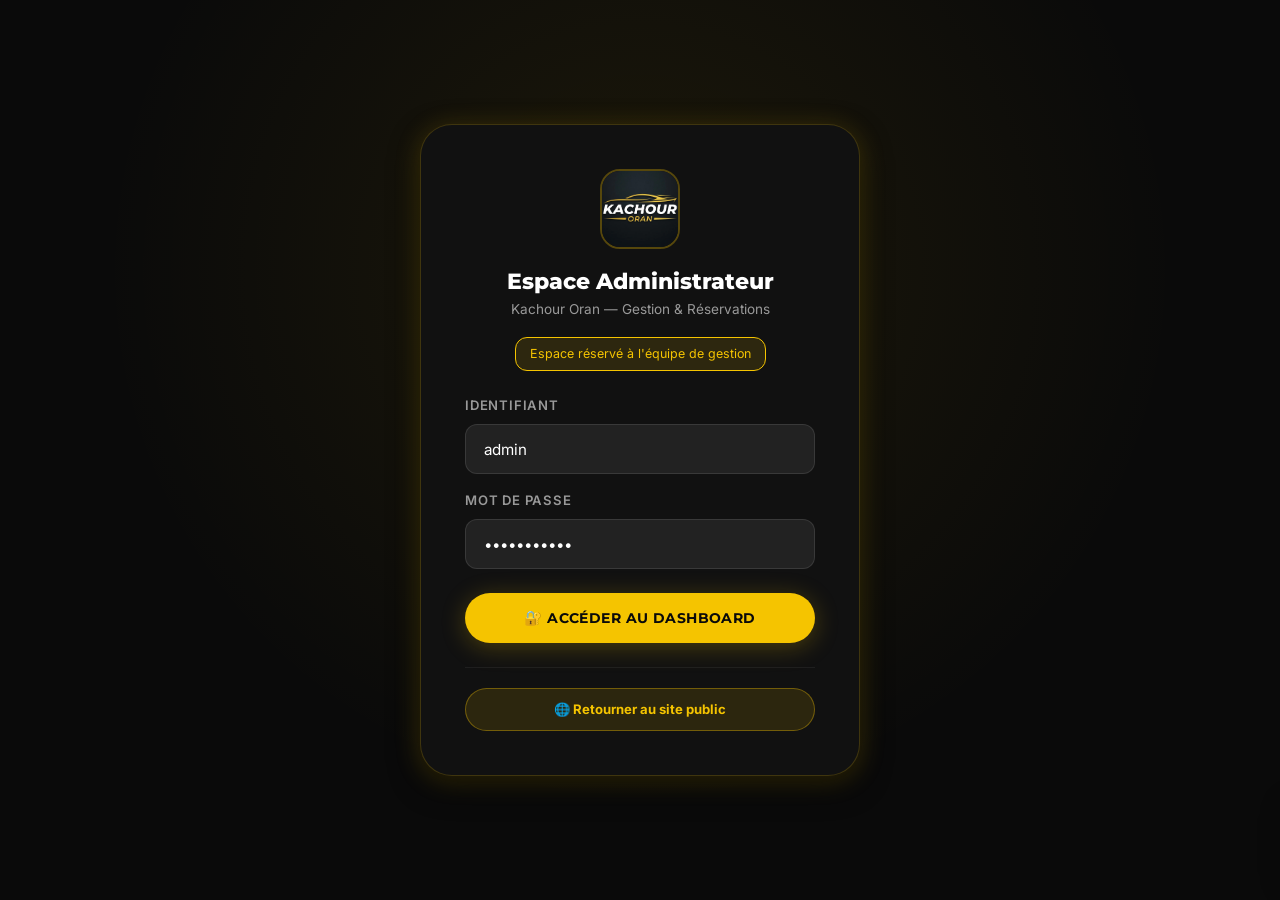
==== commit 1751d026: "fix(forms): visibilite complete des options select + nettoyage pro des commentaires et traces" ====
--- a/admin.html
+++ b/admin.html
@@ -480,7 +480,7 @@
 </head>
 <body>
 
-  <!-- ===== LOGIN SCREEN ===== -->
+  <!-- Écran d'authentification -->
   <div class="login-screen" id="login-screen">
     <div class="login-card" id="login-card">
       <div class="login-logo">
@@ -492,9 +492,8 @@
       <h1 class="heading-sm" style="margin-bottom:6px;">Espace Administrateur</h1>
       <p class="body-sm text-grey" style="margin-bottom:16px;">Kachour Oran — Gestion & Réservations</p>
 
-      <div class="proto-badge">
-        💡 Prototype de démonstration<br />
-        <strong>Identifiant :</strong> <code>admin</code> &nbsp;|&nbsp; <strong>MDP :</strong> <code>kachour2024</code>
+      <div class="proto-badge" style="border-style:solid;">
+        Espace réservé à l'équipe de gestion
       </div>
 
       <div class="form-group" style="margin-bottom:16px;text-align:left;">
@@ -523,10 +522,10 @@
     </div>
   </div>
 
-  <!-- ===== ADMIN LAYOUT ===== -->
+  <!-- Interface d'administration -->
   <div class="admin-layout" id="admin-layout">
 
-    <!-- Sidebar -->
+    <!-- Barre latérale de navigation -->
     <aside class="admin-sidebar" id="admin-sidebar" role="navigation" aria-label="Menu admin">
       <div class="sidebar-logo">
         <picture>
@@ -558,16 +557,16 @@
       </nav>
 
       <div class="sidebar-footer">
-        <a href="index.html" class="btn-live-site" target="_blank" style="justify-content:center;">
+        <button class="btn btn-outline" id="sidebar-logout" onclick="doLogout()" style="width:100%;font-size:0.82rem;padding:10px 16px;">
+          🚪 Déconnexion
+        </button>
+        <a href="index.html" class="btn-live-site" style="margin-top:10px;width:100%;justify-content:center;">
           🌐 Voir le site public ↗
         </a>
-        <button class="sidebar-nav-link" id="logout-btn" onclick="doLogout()" style="color:#e53e3e;margin-top:4px;">
-          <span class="sidebar-nav-icon">🚪</span> Déconnexion
-        </button>
       </div>
     </aside>
 
-    <!-- Main content -->
+    <!-- Contenu principal -->
     <main class="admin-main" id="admin-main">
 
       <div class="admin-topbar">
@@ -585,10 +584,10 @@
         </div>
       </div>
 
-      <!-- ===== DASHBOARD PANEL ===== -->
+      <!-- Tableau de bord et statistiques -->
       <div class="admin-panel active" id="panel-dashboard">
 
-        <!-- KPIs -->
+        <!-- Indicateurs clés (KPIs) -->
         <div class="kpi-grid" id="kpi-grid">
           <div class="kpi-card" id="kpi-reservations">
             <div class="kpi-top">
@@ -619,83 +618,79 @@
 
           <div class="kpi-card" id="kpi-clients">
             <div class="kpi-top">
-              <span class="kpi-icon">⭐</span>
-              <span class="kpi-trend up" id="kpi-cli-trend">4.9 / 5.0</span>
+              <span class="kpi-icon">👥</span>
+              <span class="kpi-trend up" id="kpi-clients-trend">⭐⭐⭐⭐⭐</span>
             </div>
-            <div class="kpi-value" id="kpi-cli-val">100%</div>
+            <div class="kpi-value" id="kpi-clients-val">4.9 / 5</div>
             <div class="kpi-label">Satisfaction client</div>
           </div>
         </div>
 
-        <!-- Visual Statistics / Charts -->
+        <!-- Graphiques et métriques visuelles -->
         <div class="stats-visual-grid">
-          <!-- Monthly Revenue Trend -->
-          <div class="stats-panel-card">
-            <div class="stats-panel-header">
-              <div class="stats-panel-title">📈 Évolution des revenus (DZD en milliers)</div>
-              <span style="font-size:0.75rem;color:var(--gold);font-weight:700;">Année 2024</span>
-            </div>
-            <div class="bar-chart">
-              <div class="bar-col">
-                <div class="bar-fill" style="height: 45%;" data-val="110k"></div>
-                <span class="bar-label">Juil</span>
+          <div class="chart-card">
+            <div class="chart-title">📈 Évolution des Revenus (DZD)</div>
+            <div class="chart-bars">
+              <div class="chart-bar-col">
+                <span class="chart-bar-val">160k</span>
+                <div class="chart-bar" style="height: 65%;"></div>
+                <span class="chart-bar-lbl">Juil</span>
               </div>
-              <div class="bar-col">
-                <div class="bar-fill" style="height: 60%;" data-val="150k"></div>
-                <span class="bar-label">Août</span>
+              <div class="chart-bar-col">
+                <span class="chart-bar-val">190k</span>
+                <div class="chart-bar" style="height: 78%;"></div>
+                <span class="chart-bar-lbl">Août</span>
               </div>
-              <div class="bar-col">
-                <div class="bar-fill" style="height: 55%;" data-val="135k"></div>
-                <span class="bar-label">Sept</span>
+              <div class="chart-bar-col">
+                <span class="chart-bar-val">175k</span>
+                <div class="chart-bar" style="height: 71%;"></div>
+                <span class="chart-bar-lbl">Sept</span>
               </div>
-              <div class="bar-col">
-                <div class="bar-fill" style="height: 70%;" data-val="180k"></div>
-                <span class="bar-label">Oct</span>
+              <div class="chart-bar-col">
+                <span class="chart-bar-val">210k</span>
+                <div class="chart-bar" style="height: 85%;"></div>
+                <span class="chart-bar-lbl">Oct</span>
               </div>
-              <div class="bar-col">
-                <div class="bar-fill" style="height: 80%;" data-val="210k"></div>
-                <span class="bar-label">Nov</span>
+              <div class="chart-bar-col">
+                <span class="chart-bar-val">225k</span>
+                <div class="chart-bar" style="height: 92%;"></div>
+                <span class="chart-bar-lbl">Nov</span>
               </div>
-              <div class="bar-col">
-                <div class="bar-fill" style="height: 95%; background: var(--gold);" data-val="245k"></div>
-                <span class="bar-label" style="color:var(--gold);font-weight:700;">Déc</span>
+              <div class="chart-bar-col">
+                <span class="chart-bar-val">245k</span>
+                <div class="chart-bar" style="height: 100%;"></div>
+                <span class="chart-bar-lbl">Déc</span>
               </div>
             </div>
-            <p class="body-sm text-grey" style="margin-top:8px;">Pic d'activité enregistré en période des fêtes et retours d'expatriés à Oran.</p>
           </div>
 
-          <!-- Vehicle popularity breakdown -->
-          <div class="stats-panel-card">
-            <div class="stats-panel-header">
-              <div class="stats-panel-title">🚘 Véhicules les plus loués</div>
+          <div class="chart-card">
+            <div class="chart-title">🚘 Véhicules les plus demandés</div>
+            <div class="metric-row">
+              <div class="metric-label">
+                <span>Renault Clio 5</span>
+                <span style="color:var(--gold);font-weight:700;">42%</span>
+              </div>
+              <div class="metric-progress-bg">
+                <div class="metric-progress-fill" style="width: 42%;"></div>
+              </div>
             </div>
-            <div class="progress-group">
-              <div class="progress-item">
-                <div class="progress-item-head">
-                  <span>Renault Clio 5</span>
-                  <strong style="color:var(--gold);">42%</strong>
-                </div>
-                <div class="progress-bar-bg">
-                  <div class="progress-bar-fill" style="width: 42%; background: var(--gold);"></div>
-                </div>
+            <div class="metric-row">
+              <div class="metric-label">
+                <span>Geely GX3 Pro</span>
+                <span style="color:var(--gold);font-weight:700;">33%</span>
               </div>
-              <div class="progress-item">
-                <div class="progress-item-head">
-                  <span>Geely GX3 Pro</span>
-                  <strong style="color:#48c78e;">33%</strong>
-                </div>
-                <div class="progress-bar-bg">
-                  <div class="progress-bar-fill" style="width: 33%; background: #48c78e;"></div>
-                </div>
+              <div class="metric-progress-bg">
+                <div class="metric-progress-fill" style="width: 33%;"></div>
               </div>
-              <div class="progress-item">
-                <div class="progress-item-head">
-                  <span>Hyundai i10</span>
-                  <strong style="color:#3298dc;">25%</strong>
-                </div>
-                <div class="progress-bar-bg">
-                  <div class="progress-bar-fill" style="width: 25%; background: #3298dc;"></div>
-                </div>
+            </div>
+            <div class="metric-row">
+              <div class="metric-label">
+                <span>Hyundai i10</span>
+                <span style="color:var(--gold);font-weight:700;">25%</span>
+              </div>
+              <div class="metric-progress-bg">
+                <div class="metric-progress-fill" style="width: 25%;"></div>
               </div>
             </div>
             <div style="margin-top:24px;padding:12px;background:rgba(245,196,0,0.06);border-radius:var(--radius-md);border:1px solid rgba(245,196,0,0.15);font-size:0.8rem;">
@@ -704,7 +699,7 @@
           </div>
         </div>
 
-        <!-- Recent reservations -->
+        <!-- Dernières réservations -->
         <div class="admin-section-header" id="recent-res-header">
           <div class="admin-section-title">📋 Dernières réservations en temps réel</div>
           <button class="btn btn-outline" id="see-all-res-btn" onclick="showPanel('reservations')" style="font-size:0.8rem;padding:8px 16px;">Gérer tout →</button>
@@ -754,7 +749,7 @@
                 <td style="color:var(--gold);font-weight:700;">5 000 DZD</td>
                 <td><span class="status-badge status-pending">⏳ En attente</span></td>
                 <td>
-                  <button class="action-btn action-btn-edit" onclick="toggleStatus(this)">Confirmer</button>
+                  <button class="action-btn action-btn-edit" onclick="toggleStatus(this)">Modifier statut</button>
                 </td>
               </tr>
               <tr>
@@ -774,7 +769,7 @@
 
       </div>
 
-      <!-- ===== RESERVATIONS PANEL ===== -->
+      <!-- Gestion des réservations -->
       <div class="admin-panel" id="panel-reservations">
         <div class="admin-section-header">
           <div class="admin-section-title">📅 Toutes les réservations</div>
@@ -816,54 +811,73 @@
         </div>
       </div>
 
-      <!-- ===== VEHICLES PANEL ===== -->
+      <!-- Gestion de la flotte -->
       <div class="admin-panel" id="panel-vehicles">
         <div class="admin-section-header">
-          <div class="admin-section-title">🚗 Gestion de la flotte</div>
-          <button class="btn btn-primary" onclick="showToast('Formulaire d\'ajout véhicule ouvert')" style="font-size:0.82rem;padding:10px 18px;">+ Ajouter un véhicule</button>
-        </div>
-        <div class="table-card" id="vehicles-table-card">
-          <table class="data-table" id="vehicles-table">
+          <div class="admin-section-title">🚗 Flotte de véhicules</div>
+          <button class="btn btn-primary" onclick="showToast('Formulaire d\'ajout de véhicule')" style="font-size:0.82rem;padding:10px 18px;">+ Ajouter un véhicule</button>
+        </div>
+
+        <div class="table-card">
+          <table class="data-table">
             <thead>
-              <tr><th>ID</th><th>Véhicule</th><th>Catégorie</th><th>Immatriculation</th><th>Prix / jour</th><th>Kilométrage</th><th>Statut</th><th>Actions</th></tr>
+              <tr>
+                <th>Véhicule</th>
+                <th>Catégorie</th>
+                <th>Tarif/jour</th>
+                <th>Statut flotte</th>
+                <th>Total locations</th>
+                <th>Disponibilité</th>
+              </tr>
             </thead>
-            <tbody id="vehicles-tbody">
-              <tr><td>V001</td><td><strong>Renault Clio 5</strong></td><td>Économique</td><td>12345-217-31</td><td style="color:var(--gold);font-weight:700;">3 000 DZD</td><td>45 200 km</td><td><span class="status-badge status-available">Disponible</span></td><td><button class="action-btn action-btn-edit" onclick="showToast('Véhicule en cours d\'édition')">✏️ Modifier</button></td></tr>
-              <tr><td>V002</td><td><strong>Geely GX3 Pro</strong></td><td>SUV</td><td>54321-217-31</td><td style="color:var(--gold);font-weight:700;">4 500 DZD</td><td>22 800 km</td><td><span class="status-badge status-rented">En location</span></td><td><button class="action-btn action-btn-edit" onclick="showToast('Véhicule en cours d\'édition')">✏️ Modifier</button></td></tr>
-              <tr><td>V003</td><td><strong>Hyundai i10</strong></td><td>Compacte</td><td>67890-217-31</td><td style="color:var(--gold);font-weight:700;">2 500 DZD</td><td>61 000 km</td><td><span class="status-badge status-available">Disponible</span></td><td><button class="action-btn action-btn-edit" onclick="showToast('Véhicule en cours d\'édition')">✏️ Modifier</button></td></tr>
-              <tr><td>V004</td><td><strong>Dacia Logan</strong></td><td>Familiale</td><td>11111-217-31</td><td style="color:var(--gold);font-weight:700;">3 500 DZD</td><td>38 500 km</td><td><span class="status-badge status-available">Disponible</span></td><td><button class="action-btn action-btn-edit" onclick="showToast('Véhicule en cours d\'édition')">✏️ Modifier</button></td></tr>
-              <tr><td>V005</td><td><strong>Peugeot 208</strong></td><td>Économique</td><td>22222-217-31</td><td style="color:var(--gold);font-weight:700;">3 200 DZD</td><td>29 100 km</td><td><span class="status-badge status-maintenance">En révision</span></td><td><button class="action-btn action-btn-edit" onclick="showToast('Véhicule en cours d\'édition')">✏️ Modifier</button></td></tr>
-              <tr><td>V006</td><td><strong>Renault Kangoo</strong></td><td>Utilitaire</td><td>33333-217-31</td><td style="color:var(--gold);font-weight:700;">4 000 DZD</td><td>78 200 km</td><td><span class="status-badge status-available">Disponible</span></td><td><button class="action-btn action-btn-edit" onclick="showToast('Véhicule en cours d\'édition')">✏️ Modifier</button></td></tr>
+            <tbody>
+              <tr><td><strong>Renault Clio 5</strong></td><td>Citadine</td><td style="color:var(--gold);font-weight:700;">3 000 DZD</td><td><span class="status-badge status-confirmed">En location</span></td><td>142 fois</td><td>Retour prévu 15/12</td></tr>
+              <tr><td><strong>Geely GX3 Pro</strong></td><td>SUV Crossover</td><td style="color:var(--gold);font-weight:700;">4 500 DZD</td><td><span class="status-badge status-confirmed">En location</span></td><td>98 fois</td><td>Retour prévu 14/12</td></tr>
+              <tr><td><strong>Hyundai i10</strong></td><td>Compacte</td><td style="color:var(--gold);font-weight:700;">2 500 DZD</td><td><span class="status-badge status-confirmed">En location</span></td><td>87 fois</td><td>Retour prévu 10/12</td></tr>
+              <tr><td><strong>Dacia Logan</strong></td><td>Familiale</td><td style="color:var(--gold);font-weight:700;">3 500 DZD</td><td><span class="status-badge status-confirmed">En location</span></td><td>76 fois</td><td>Retour prévu 08/12</td></tr>
+              <tr><td><strong>Peugeot 208</strong></td><td>Citadine</td><td style="color:var(--gold);font-weight:700;">3 200 DZD</td><td><span class="status-badge status-pending">Disponible</span></td><td>54 fois</td><td>Parc agence</td></tr>
+              <tr><td><strong>Renault Kangoo</strong></td><td>Utilitaire</td><td style="color:var(--gold);font-weight:700;">4 000 DZD</td><td><span class="status-badge status-confirmed">En location</span></td><td>41 fois</td><td>Retour prévu 16/12</td></tr>
             </tbody>
           </table>
         </div>
       </div>
 
-      <!-- ===== CLIENTS PANEL ===== -->
+      <!-- Répertoire des clients -->
       <div class="admin-panel" id="panel-clients">
         <div class="admin-section-header">
-          <div class="admin-section-title">👥 Fichier Clients & Contacts</div>
-        </div>
-        <div class="search-bar" id="cli-search-bar">
-          <input class="search-input" type="text" id="cli-search" placeholder="🔍 Rechercher un client..." />
-        </div>
-        <div class="table-card" id="clients-table-card">
-          <table class="data-table" id="clients-table">
+          <div class="admin-section-title">👥 Répertoire Clients</div>
+          <button class="btn btn-outline" onclick="showToast('Export CSV en cours...')" style="font-size:0.82rem;padding:10px 18px;">📥 Exporter CSV</button>
+        </div>
+
+        <div class="search-bar">
+          <input class="search-input" type="text" id="cli-search" placeholder="🔍 Rechercher un client par nom ou téléphone..." />
+        </div>
+
+        <div class="table-card">
+          <table class="data-table">
             <thead>
-              <tr><th>ID</th><th>Nom complet</th><th>Téléphone</th><th>Email</th><th>Locations</th><th>Dernière réservation</th><th>Action</th></tr>
+              <tr>
+                <th>ID</th>
+                <th>Nom & Prénom</th>
+                <th>Téléphone</th>
+                <th>Permis</th>
+                <th>Locations</th>
+                <th>Dernière visite</th>
+                <th>Action</th>
+              </tr>
             </thead>
             <tbody id="clients-tbody">
-              <tr><td>C001</td><td><strong>Karim Bensalem</strong></td><td>0770 12 34 56</td><td>karim@email.com</td><td>3</td><td>12 Déc 2024</td><td><button class="action-btn action-btn-view" onclick="showToast('Ouverture dossier Karim Bensalem')">👁️ Fiche</button></td></tr>
-              <tr><td>C002</td><td><strong>Samia Lamine</strong></td><td>0660 98 76 54</td><td>samia@email.com</td><td>1</td><td>10 Déc 2024</td><td><button class="action-btn action-btn-view" onclick="showToast('Ouverture dossier Samia Lamine')">👁️ Fiche</button></td></tr>
-              <tr><td>C003</td><td><strong>Mohamed Rezki</strong></td><td>0550 45 61 23</td><td>—</td><td>2</td><td>08 Déc 2024</td><td><button class="action-btn action-btn-view" onclick="showToast('Ouverture dossier Mohamed Rezki')">👁️ Fiche</button></td></tr>
-              <tr><td>C004</td><td><strong>Fatima Zerrouki</strong></td><td>0770 65 43 21</td><td>fatima@email.com</td><td>1</td><td>05 Déc 2024</td><td><button class="action-btn action-btn-view" onclick="showToast('Ouverture dossier Fatima Zerrouki')">👁️ Fiche</button></td></tr>
+              <tr><td>C001</td><td><strong>Karim Bensalem</strong></td><td>0770 12 34 56</td><td>Validé ✅</td><td>4</td><td>12 Déc 2024</td><td><button class="action-btn action-btn-view" onclick="showToast('Ouverture dossier Karim Bensalem')">👁️ Fiche</button></td></tr>
+              <tr><td>C002</td><td><strong>Samia Lamine</strong></td><td>0660 98 76 54</td><td>Validé ✅</td><td>2</td><td>10 Déc 2024</td><td><button class="action-btn action-btn-view" onclick="showToast('Ouverture dossier Samia Lamine')">👁️ Fiche</button></td></tr>
+              <tr><td>C003</td><td><strong>Mohamed Rezki</strong></td><td>0550 45 61 23</td><td>Validé ✅</td><td>1</td><td>08 Déc 2024</td><td><button class="action-btn action-btn-view" onclick="showToast('Ouverture dossier Mohamed Rezki')">👁️ Fiche</button></td></tr>
+              <tr><td>C004</td><td><strong>Fatima Zerrouki</strong></td><td>0770 65 43 21</td><td>Validé ✅</td><td>3</td><td>05 Déc 2024</td><td><button class="action-btn action-btn-view" onclick="showToast('Ouverture dossier Fatima Zerrouki')">👁️ Fiche</button></td></tr>
               <tr><td>C005</td><td><strong>Omar Khelil</strong></td><td>0660 11 12 22</td><td>—</td><td>1</td><td>01 Déc 2024</td><td><button class="action-btn action-btn-view" onclick="showToast('Ouverture dossier Omar Khelil')">👁️ Fiche</button></td></tr>
             </tbody>
           </table>
         </div>
       </div>
 
-      <!-- ===== SETTINGS PANEL ===== -->
+      <!-- Paramètres de l'agence -->
       <div class="admin-panel" id="panel-settings">
         <div class="admin-section-title" style="margin-bottom:24px;">⚙️ Paramètres de l'agence</div>
         <div style="background:var(--black-2);border:1px solid rgba(255,255,255,0.06);border-radius:var(--radius-lg);padding:32px;max-width:600px;">
@@ -886,7 +900,7 @@
     </main>
   </div>
 
-  <!-- ===== MODAL ADD RESERVATION ===== -->
+  <!-- Modale d'ajout de réservation -->
   <div class="modal-overlay" id="modal-add-res">
     <div class="modal-box">
       <div class="modal-header">
@@ -909,6 +923,8 @@
             <option value="Geely GX3 Pro">Geely GX3 Pro (4 500 DZD/j)</option>
             <option value="Hyundai i10">Hyundai i10 (2 500 DZD/j)</option>
             <option value="Dacia Logan">Dacia Logan (3 500 DZD/j)</option>
+            <option value="Peugeot 208">Peugeot 208 (3 200 DZD/j)</option>
+            <option value="Renault Kangoo">Renault Kangoo (4 000 DZD/j)</option>
           </select>
         </div>
         <div class="form-group" style="margin-bottom:20px;">
@@ -923,19 +939,18 @@
     </div>
   </div>
 
-  <!-- Toast -->
-  <div class="toast" id="admin-toast" role="alert">
+  <div class="toast" id="admin-toast" role="alert" aria-live="polite">
     <span class="toast-icon">✅</span>
-    <span id="admin-toast-msg">Action effectuée</span>
+    <span id="admin-toast-msg">Opération réussie</span>
   </div>
 
   <script>
-    // ===== Date Display =====
+    // Initialisation de la date du jour
     document.getElementById('current-date').textContent = new Date().toLocaleDateString('fr-DZ', {
       weekday: 'long', day: 'numeric', month: 'long', year: 'numeric'
     });
 
-    // ===== Login Logic =====
+    // Authentification simplifiée — à connecter à l'API d'authentification en production
     const ADMIN_USER = 'admin';
     const ADMIN_PASS = 'kachour2024';
 
@@ -964,7 +979,7 @@
       showToast('Vous êtes déconnecté.');
     }
 
-    // ===== Panel Navigation =====
+    // Gestion des onglets de navigation
     const panelTitles = {
       dashboard:    '📊 Tableau de bord & Statistiques',
       reservations: '📅 Gestion des Réservations',
@@ -985,7 +1000,7 @@
       document.getElementById('panel-title').textContent = panelTitles[name] || name;
     }
 
-    // ===== Modal functions =====
+    // Gestion de la modale de réservation
     function openAddResModal() {
       document.getElementById('modal-add-res').classList.add('open');
     }
@@ -999,11 +1014,17 @@
       const phone = document.getElementById('m-phone').value;
       const car = document.getElementById('m-car').value;
       const days = parseInt(document.getElementById('m-days').value, 10);
-      const rates = { 'Renault Clio 5': 3000, 'Geely GX3 Pro': 4500, 'Hyundai i10': 2500, 'Dacia Logan': 3500 };
+      const rates = {
+        'Renault Clio 5': 3000,
+        'Geely GX3 Pro': 4500,
+        'Hyundai i10': 2500,
+        'Dacia Logan': 3500,
+        'Peugeot 208': 3200,
+        'Renault Kangoo': 4000
+      };
       const total = (rates[car] || 3000) * days;
       const ref = 'KAC-' + Math.floor(1050 + Math.random() * 8000);
 
-      // Add to table
       const tbody = document.getElementById('res-tbody');
       const tr = document.createElement('tr');
       tr.innerHTML = `
@@ -1018,7 +1039,6 @@
       `;
       tbody.insertBefore(tr, tbody.firstChild);
 
-      // Update KPI
       const kpiRes = document.getElementById('kpi-res-val');
       if (kpiRes) kpiRes.textContent = parseInt(kpiRes.textContent || 28) + 1;
 
@@ -1026,7 +1046,6 @@
       showToast('Réservation ' + ref + ' créée avec succès !');
     }
 
-    // Toggle reservation status
     function toggleStatus(btn) {
       const row = btn.closest('tr');
       const badge = row.querySelector('.status-badge');
@@ -1054,7 +1073,6 @@
       }
     }
 
-    // Toast notification
     function showToast(msg) {
       const t = document.getElementById('admin-toast');
       document.getElementById('admin-toast-msg').textContent = msg;
@@ -1062,7 +1080,7 @@
       setTimeout(() => t.classList.remove('show'), 3000);
     }
 
-    // Search filters
+    // Filtrage et recherche
     document.getElementById('res-search').addEventListener('input', function() {
       const q = this.value.toLowerCase();
       document.querySelectorAll('#res-tbody tr').forEach(tr => {
--- a/assets/css/style.css
+++ b/assets/css/style.css
@@ -1,13 +1,11 @@
-/* ===================================================
-   KACHOUR ORAN — Design System
-   Palette: #0a0a0a (noir), #f5c400 (or), #ffffff
-   Style: Sobre Premium (Automotive / Oran, Algérie)
-   =================================================== */
-
-/* ---------- 1. Fonts ---------- */
+/*
+ * Kachour Oran — Feuille de style principale
+ * Palette : #0a0a0a (noir), #f5c400 (or), #ffffff
+ */
+
 @import url('https://fonts.googleapis.com/css2?family=Montserrat:wght@400;600;700;800;900&family=Inter:wght@300;400;500;600&display=swap');
 
-/* ---------- 2. CSS Variables ---------- */
+/* Variables globales */
 :root {
   --gold:       #f5c400;
   --gold-dark:  #d4a900;
@@ -45,14 +43,14 @@
   --container:  1240px;
 }
 
-/* ---------- 3. Reset & Base ---------- */
+/* Réinitialisation et base */
 *, *::before, *::after { box-sizing: border-box; margin: 0; padding: 0; }
 
 html {
   font-size: 16px;
 }
 
-/* Lenis smooth scroll requirements */
+/* Intégration Lenis pour le défilement fluide */
 html.lenis, html.lenis body {
   height: auto;
 }
@@ -88,7 +86,7 @@
 ul { list-style: none; }
 button { cursor: pointer; border: none; background: none; font-family: inherit; }
 
-/* ---------- 4. Layout ---------- */
+/* Mise en page */
 .container {
   width: 100%;
   max-width: var(--container);
@@ -99,7 +97,7 @@
 .section-padding { padding: 100px 0; }
 .section-padding-sm { padding: 60px 0; }
 
-/* ---------- 5. Typography ---------- */
+/* Typographie */
 h1, h2, h3, h4, h5 { font-family: var(--font-heading); font-weight: 800; line-height: 1.1; }
 
 .heading-xl { font-size: clamp(2.4rem, 5vw, 4rem); letter-spacing: -0.02em; }
@@ -116,7 +114,7 @@
 .body-md { font-size: 0.95rem; line-height: 1.65; }
 .body-sm { font-size: 0.85rem; line-height: 1.6; }
 
-/* ---------- 6. Buttons ---------- */
+/* Boutons */
 .btn {
   display: inline-flex;
   align-items: center;
@@ -165,7 +163,7 @@
   box-shadow: 0 8px 28px rgba(37, 211, 102, 0.45);
 }
 
-/* ---------- 7. Navigation ---------- */
+/* Barre de navigation */
 .navbar {
   position: fixed;
   top: 0; left: 0; right: 0;
@@ -261,7 +259,7 @@
 
 .nav-cta { margin-left: 16px; }
 
-/* Hamburger */
+/* Menu mobile */
 .hamburger {
   display: none;
   flex-direction: column;
@@ -283,7 +281,6 @@
 .hamburger.active span:nth-child(2) { opacity: 0; }
 .hamburger.active span:nth-child(3) { transform: translateY(-7px) rotate(-45deg); }
 
-/* Mobile menu */
 .nav-mobile {
   display: none;
   position: fixed;
@@ -329,7 +326,7 @@
   color: var(--gold);
 }
 
-/* ---------- 8. Section Header ---------- */
+/* En-têtes de sections */
 .section-header {
   text-align: center;
   margin-bottom: 64px;
@@ -357,7 +354,7 @@
   border-radius: 2px;
 }
 
-/* ---------- 9. Cards & Hover States ---------- */
+/* Cartes et composants */
 .card {
   background: var(--black-3);
   border-radius: var(--radius-lg);
@@ -368,7 +365,6 @@
   transition: transform var(--transition-hover), box-shadow var(--transition-hover), border-color var(--transition-normal);
 }
 
-/* Desktop hover effects: scale(1.03) + progressive shadow */
 @media (hover: hover) and (pointer: fine) {
   .car-card:hover,
   .testimonial-card:hover,
@@ -379,7 +375,6 @@
   }
 }
 
-/* ---------- 10. Feature icons ---------- */
 .feature-icon {
   width: 56px;
   height: 56px;
@@ -400,7 +395,6 @@
   }
 }
 
-/* ---------- 11. Badge / Tags ---------- */
 .badge {
   display: inline-block;
   padding: 4px 12px;
@@ -414,10 +408,9 @@
 .badge-gold    { background: var(--gold); color: var(--black); font-weight: 700; }
 .badge-outline { border: 1px solid var(--gold); color: var(--gold); }
 
-/* ---------- 12. Stars ---------- */
 .stars { color: var(--gold); letter-spacing: 2px; font-size: 1rem; }
 
-/* ---------- 13. Form Elements ---------- */
+/* Formulaires */
 .form-group { display: flex; flex-direction: column; gap: 8px; }
 
 .form-label {
@@ -449,9 +442,23 @@
 
 .form-control::placeholder { color: var(--grey-3); }
 
-select.form-control { appearance: none; -webkit-appearance: none; cursor: pointer; }
-
-/* ---------- 14. Progress steps ---------- */
+select.form-control {
+  appearance: none;
+  -webkit-appearance: none;
+  cursor: pointer;
+  background-image: url("data:image/svg+xml,%3Csvg xmlns='http://www.w3.org/2000/svg' width='12' height='8' viewBox='0 0 12 8'%3E%3Cpath fill='%23f5c400' d='M6 8L0 0h12z'/%3E%3C/svg%3E");
+  background-repeat: no-repeat;
+  background-position: right 18px center;
+  padding-right: 42px;
+}
+
+/* Lisibilité complète des options dans le menu déroulant ouvert */
+select.form-control option {
+  color: var(--black);
+  background: var(--white);
+}
+
+/* Indicateur d'étapes */
 .steps-bar {
   display: flex;
   align-items: center;
@@ -523,7 +530,7 @@
 .step-item.active .step-label { color: var(--gold); }
 .step-item.done  .step-label  { color: rgba(255, 255, 255, 0.7); }
 
-/* ---------- 15. Scroll Reveal Fallback & Initial State ---------- */
+/* Animation au défilement */
 .reveal, .reveal-left, .reveal-right {
   opacity: 0;
   transform: translateY(28px);
@@ -538,7 +545,6 @@
   transition: opacity var(--transition-slow), transform var(--transition-slow);
 }
 
-/* ---------- 16. Gold line accent ---------- */
 .gold-line {
   width: 100%;
   height: 1px;
@@ -547,7 +553,7 @@
   margin: 0 auto;
 }
 
-/* ---------- 17. Notification toast ---------- */
+/* Notifications toast */
 .toast {
   position: fixed;
   bottom: 30px;
@@ -570,7 +576,7 @@
 .toast.show { transform: translateX(0); }
 .toast-icon { font-size: 1.4rem; }
 
-/* ---------- 18. Footer ---------- */
+/* Pied de page */
 .footer {
   background: #050505;
   border-top: 1px solid rgba(245, 196, 0, 0.1);
@@ -639,7 +645,7 @@
   color: var(--grey-3);
 }
 
-/* ---------- 19. WhatsApp Floating Button ---------- */
+/* Bouton flottant WhatsApp */
 .whatsapp-float {
   position: fixed;
   bottom: 30px;
@@ -662,7 +668,6 @@
   box-shadow: 0 8px 32px rgba(37, 211, 102, 0.55);
 }
 
-/* Pulse ring */
 .whatsapp-float::before {
   content: '';
   position: absolute;
@@ -677,7 +682,6 @@
   100% { transform: scale(1.4); opacity: 0; }
 }
 
-/* ---------- 20. Page header ---------- */
 .page-header {
   padding: 140px 0 80px;
   text-align: center;
@@ -694,7 +698,7 @@
   background: linear-gradient(90deg, transparent, var(--gold), transparent);
 }
 
-/* ---------- 21. Responsive ---------- */
+/* Adaptabilité mobile */
 @media (max-width: 1024px) {
   .footer-grid { grid-template-columns: 1fr 1fr; gap: 36px; }
 }
@@ -722,7 +726,7 @@
   .btn { padding: 12px 24px; font-size: 0.82rem; }
 }
 
-/* ---------- 22. Prefers reduced motion ---------- */
+/* Gestion du mode sans animation */
 @media (prefers-reduced-motion: reduce) {
   *, *::before, *::after {
     transition-duration: 0.01ms !important;
